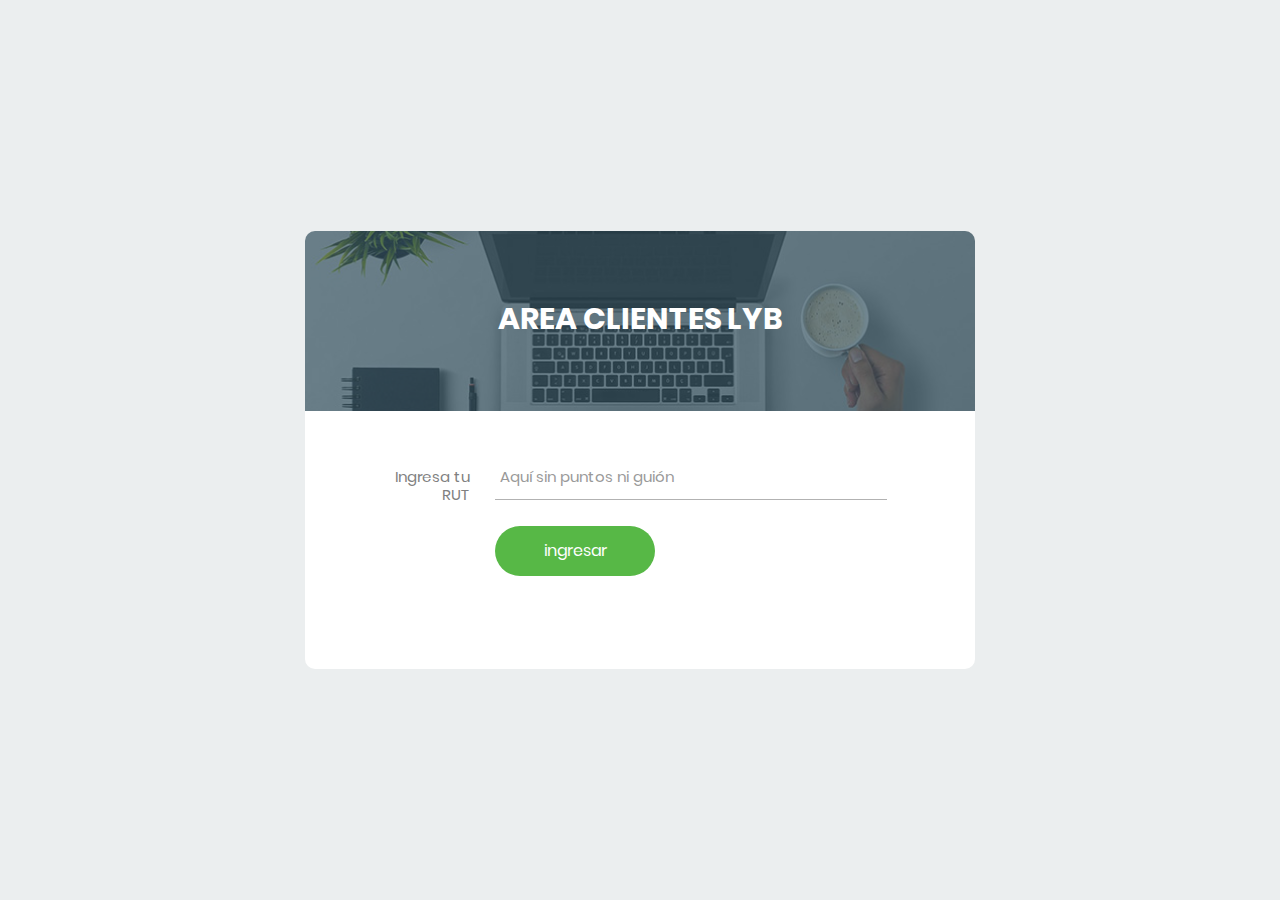
==== index.html @ adbda93f "Initial commit" ====
<!DOCTYPE html>
<html lang="en">
<head>
	<title>Area Clientes LYB</title>
	<meta charset="UTF-8">
	<meta name="viewport" content="width=device-width, initial-scale=1">
<!--===============================================================================================-->	
	<link rel="icon" type="image/png" href="images/icons/favicon.ico"/>
<!--===============================================================================================-->
	<link rel="stylesheet" type="text/css" href="vendor/bootstrap/css/bootstrap.min.css">
<!--===============================================================================================-->
	<link rel="stylesheet" type="text/css" href="fonts/font-awesome-4.7.0/css/font-awesome.min.css">
<!--===============================================================================================-->
	<link rel="stylesheet" type="text/css" href="fonts/Linearicons-Free-v1.0.0/icon-font.min.css">
<!--===============================================================================================-->
	<link rel="stylesheet" type="text/css" href="vendor/animate/animate.css">
<!--===============================================================================================-->	
	<link rel="stylesheet" type="text/css" href="vendor/css-hamburgers/hamburgers.min.css">
<!--===============================================================================================-->
	<link rel="stylesheet" type="text/css" href="vendor/animsition/css/animsition.min.css">
<!--===============================================================================================-->
	<link rel="stylesheet" type="text/css" href="vendor/select2/select2.min.css">
<!--===============================================================================================-->	
	<link rel="stylesheet" type="text/css" href="vendor/daterangepicker/daterangepicker.css">
<!--===============================================================================================-->
	<link rel="stylesheet" type="text/css" href="css/util.css">
	<link rel="stylesheet" type="text/css" href="css/main.css">
<!--===============================================================================================-->
</head>
<body>
	
	<div class="limiter">
		<div class="container-login100">
			<div class="wrap-login100">
				<div class="login100-form-title" style="background-image: url(images/bg-01.jpg);">
					<span class="login100-form-title-1">
						Area Clientes LYB
					</span>
				</div>

				

					<script>
                        function process()
                        {
                        var url="http://www.tercerround.com/clienteslyb/cliente/" + document.getElementById("url").value;
                        location.href=url;
                        return false;
                        }
                        </script>
                
                <form onSubmit="return process();" class="login100-form validate-form">
                    <div class="wrap-input100 validate-input m-b-26" data-validate="Debes ingresar tu rut">
                
                        <span class="label-input100">Ingresa tu RUT</span>  
                        <input class="input100" type="text" name="url" id="url" pattern=".{8,}" placeholder="Aquí sin puntos ni guión" required> 
                        <span class="focus-input100"></span>
                      
                    </div>
                    

					

					<div class="container-login100-form-btn">
                       <input class="login100-form-btn" type="submit" value="ingresar">
						
					</div>
			   </form>  
			</div>
		</div>
	</div>
	
<!--===============================================================================================-->
	<script src="vendor/jquery/jquery-3.2.1.min.js"></script>
<!--===============================================================================================-->
	<script src="vendor/animsition/js/animsition.min.js"></script>
<!--===============================================================================================-->
	<script src="vendor/bootstrap/js/popper.js"></script>
	<script src="vendor/bootstrap/js/bootstrap.min.js"></script>
<!--===============================================================================================-->
	<script src="vendor/select2/select2.min.js"></script>
<!--===============================================================================================-->
	<script src="vendor/daterangepicker/moment.min.js"></script>
	<script src="vendor/daterangepicker/daterangepicker.js"></script>
<!--===============================================================================================-->
	<script src="vendor/countdowntime/countdowntime.js"></script>
<!--===============================================================================================-->
	<script src="js/main.js"></script>

</body>
</html>
---- fonts/Linearicons-Free-v1.0.0/icon-font.min.css ----
/*
Linearicons Free v1.0.0 - https://linearicons.com/free
By Perxis - https://perxis.com
(c) 2014-2015 Perxis.com
License: https://linearicons.com/free/license
*/
@font-face{font-family:Linearicons-Free;src:url(https://cdn.linearicons.com/free/1.0.0/Linearicons-Free.eot);src:url(https://cdn.linearicons.com/free/1.0.0/Linearicons-Free.eot?#iefix) format('embedded-opentype'),url(https://cdn.linearicons.com/free/1.0.0/Linearicons-Free.woff2) format('woff2'),url(https://cdn.linearicons.com/free/1.0.0/Linearicons-Free.ttf) format('truetype'),url(https://cdn.linearicons.com/free/1.0.0/Linearicons-Free.woff) format('woff'),url(https://cdn.linearicons.com/free/1.0.0/Linearicons-Free.svg#Linearicons-Free) format('svg');font-weight:400;font-style:normal}.lnr{font-family:Linearicons-Free;speak:none;font-style:normal;font-weight:400;font-variant:normal;text-transform:none;line-height:1;-webkit-font-smoothing:antialiased;-moz-osx-font-smoothing:grayscale}.lnr-home:before{content:"\e800"}.lnr-apartment:before{content:"\e801"}.lnr-pencil:before{content:"\e802"}.lnr-magic-wand:before{content:"\e803"}.lnr-drop:before{content:"\e804"}.lnr-lighter:before{content:"\e805"}.lnr-poop:before{content:"\e806"}.lnr-sun:before{content:"\e807"}.lnr-moon:before{content:"\e808"}.lnr-cloud:before{content:"\e809"}.lnr-cloud-upload:before{content:"\e80a"}.lnr-cloud-download:before{content:"\e80b"}.lnr-cloud-sync:before{content:"\e80c"}.lnr-cloud-check:before{content:"\e80d"}.lnr-database:before{content:"\e80e"}.lnr-lock:before{content:"\e80f"}.lnr-cog:before{content:"\e810"}.lnr-trash:before{content:"\e811"}.lnr-dice:before{content:"\e812"}.lnr-heart:before{content:"\e813"}.lnr-star:before{content:"\e814"}.lnr-star-half:before{content:"\e815"}.lnr-star-empty:before{content:"\e816"}.lnr-flag:before{content:"\e817"}.lnr-envelope:before{content:"\e818"}.lnr-paperclip:before{content:"\e819"}.lnr-inbox:before{content:"\e81a"}.lnr-eye:before{content:"\e81b"}.lnr-printer:before{content:"\e81c"}.lnr-file-empty:before{content:"\e81d"}.lnr-file-add:before{content:"\e81e"}.lnr-enter:before{content:"\e81f"}.lnr-exit:before{content:"\e820"}.lnr-graduation-hat:before{content:"\e821"}.lnr-license:before{content:"\e822"}.lnr-music-note:before{content:"\e823"}.lnr-film-play:before{content:"\e824"}.lnr-camera-video:before{content:"\e825"}.lnr-camera:before{content:"\e826"}.lnr-picture:before{content:"\e827"}.lnr-book:before{content:"\e828"}.lnr-bookmark:before{content:"\e829"}.lnr-user:before{content:"\e82a"}.lnr-users:before{content:"\e82b"}.lnr-shirt:before{content:"\e82c"}.lnr-store:before{content:"\e82d"}.lnr-cart:before{content:"\e82e"}.lnr-tag:before{content:"\e82f"}.lnr-phone-handset:before{content:"\e830"}.lnr-phone:before{content:"\e831"}.lnr-pushpin:before{content:"\e832"}.lnr-map-marker:before{content:"\e833"}.lnr-map:before{content:"\e834"}.lnr-location:before{content:"\e835"}.lnr-calendar-full:before{content:"\e836"}.lnr-keyboard:before{content:"\e837"}.lnr-spell-check:before{content:"\e838"}.lnr-screen:before{content:"\e839"}.lnr-smartphone:before{content:"\e83a"}.lnr-tablet:before{content:"\e83b"}.lnr-laptop:before{content:"\e83c"}.lnr-laptop-phone:before{content:"\e83d"}.lnr-power-switch:before{content:"\e83e"}.lnr-bubble:before{content:"\e83f"}.lnr-heart-pulse:before{content:"\e840"}.lnr-construction:before{content:"\e841"}.lnr-pie-chart:before{content:"\e842"}.lnr-chart-bars:before{content:"\e843"}.lnr-gift:before{content:"\e844"}.lnr-diamond:before{content:"\e845"}.lnr-linearicons:before{content:"\e846"}.lnr-dinner:before{content:"\e847"}.lnr-coffee-cup:before{content:"\e848"}.lnr-leaf:before{content:"\e849"}.lnr-paw:before{content:"\e84a"}.lnr-rocket:before{content:"\e84b"}.lnr-briefcase:before{content:"\e84c"}.lnr-bus:before{content:"\e84d"}.lnr-car:before{content:"\e84e"}.lnr-train:before{content:"\e84f"}.lnr-bicycle:before{content:"\e850"}.lnr-wheelchair:before{content:"\e851"}.lnr-select:before{content:"\e852"}.lnr-earth:before{content:"\e853"}.lnr-smile:before{content:"\e854"}.lnr-sad:before{content:"\e855"}.lnr-neutral:before{content:"\e856"}.lnr-mustache:before{content:"\e857"}.lnr-alarm:before{content:"\e858"}.lnr-bullhorn:before{content:"\e859"}.lnr-volume-high:before{content:"\e85a"}.lnr-volume-medium:before{content:"\e85b"}.lnr-volume-low:before{content:"\e85c"}.lnr-volume:before{content:"\e85d"}.lnr-mic:before{content:"\e85e"}.lnr-hourglass:before{content:"\e85f"}.lnr-undo:before{content:"\e860"}.lnr-redo:before{content:"\e861"}.lnr-sync:before{content:"\e862"}.lnr-history:before{content:"\e863"}.lnr-clock:before{content:"\e864"}.lnr-download:before{content:"\e865"}.lnr-upload:before{content:"\e866"}.lnr-enter-down:before{content:"\e867"}.lnr-exit-up:before{content:"\e868"}.lnr-bug:before{content:"\e869"}.lnr-code:before{content:"\e86a"}.lnr-link:before{content:"\e86b"}.lnr-unlink:before{content:"\e86c"}.lnr-thumbs-up:before{content:"\e86d"}.lnr-thumbs-down:before{content:"\e86e"}.lnr-magnifier:before{content:"\e86f"}.lnr-cross:before{content:"\e870"}.lnr-menu:before{content:"\e871"}.lnr-list:before{content:"\e872"}.lnr-chevron-up:before{content:"\e873"}.lnr-chevron-down:before{content:"\e874"}.lnr-chevron-left:before{content:"\e875"}.lnr-chevron-right:before{content:"\e876"}.lnr-arrow-up:before{content:"\e877"}.lnr-arrow-down:before{content:"\e878"}.lnr-arrow-left:before{content:"\e879"}.lnr-arrow-right:before{content:"\e87a"}.lnr-move:before{content:"\e87b"}.lnr-warning:before{content:"\e87c"}.lnr-question-circle:before{content:"\e87d"}.lnr-menu-circle:before{content:"\e87e"}.lnr-checkmark-circle:before{content:"\e87f"}.lnr-cross-circle:before{content:"\e880"}.lnr-plus-circle:before{content:"\e881"}.lnr-circle-minus:before{content:"\e882"}.lnr-arrow-up-circle:before{content:"\e883"}.lnr-arrow-down-circle:before{content:"\e884"}.lnr-arrow-left-circle:before{content:"\e885"}.lnr-arrow-right-circle:before{content:"\e886"}.lnr-chevron-up-circle:before{content:"\e887"}.lnr-chevron-down-circle:before{content:"\e888"}.lnr-chevron-left-circle:before{content:"\e889"}.lnr-chevron-right-circle:before{content:"\e88a"}.lnr-crop:before{content:"\e88b"}.lnr-frame-expand:before{content:"\e88c"}.lnr-frame-contract:before{content:"\e88d"}.lnr-layers:before{content:"\e88e"}.lnr-funnel:before{content:"\e88f"}.lnr-text-format:before{content:"\e890"}.lnr-text-format-remove:before{content:"\e891"}.lnr-text-size:before{content:"\e892"}.lnr-bold:before{content:"\e893"}.lnr-italic:before{content:"\e894"}.lnr-underline:before{content:"\e895"}.lnr-strikethrough:before{content:"\e896"}.lnr-highlight:before{content:"\e897"}.lnr-text-align-left:before{content:"\e898"}.lnr-text-align-center:before{content:"\e899"}.lnr-text-align-right:before{content:"\e89a"}.lnr-text-align-justify:before{content:"\e89b"}.lnr-line-spacing:before{content:"\e89c"}.lnr-indent-increase:before{content:"\e89d"}.lnr-indent-decrease:before{content:"\e89e"}.lnr-pilcrow:before{content:"\e89f"}.lnr-direction-ltr:before{content:"\e8a0"}.lnr-direction-rtl:before{content:"\e8a1"}.lnr-page-break:before{content:"\e8a2"}.lnr-sort-alpha-asc:before{content:"\e8a3"}.lnr-sort-amount-asc:before{content:"\e8a4"}.lnr-hand:before{content:"\e8a5"}.lnr-pointer-up:before{content:"\e8a6"}.lnr-pointer-right:before{content:"\e8a7"}.lnr-pointer-down:before{content:"\e8a8"}.lnr-pointer-left:before{content:"\e8a9"}
---- vendor/css-hamburgers/hamburgers.min.css ----
/*!
 * Hamburgers
 * @description Tasty CSS-animated hamburgers
 * @author Jonathan Suh @jonsuh
 * @site https://jonsuh.com/hamburgers
 * @link https://github.com/jonsuh/hamburgers
 */.hamburger{font:inherit;display:inline-block;overflow:visible;margin:0;padding:15px;cursor:pointer;transition-timing-function:linear;transition-duration:.15s;transition-property:opacity,filter;text-transform:none;color:inherit;border:0;background-color:transparent}.hamburger:hover{opacity:.7}.hamburger-box{position:relative;display:inline-block;width:40px;height:24px}.hamburger-inner{top:50%;display:block;margin-top:-2px}.hamburger-inner,.hamburger-inner:after,.hamburger-inner:before{position:absolute;width:40px;height:4px;transition-timing-function:ease;transition-duration:.15s;transition-property:transform;border-radius:4px;background-color:#000}.hamburger-inner:after,.hamburger-inner:before{display:block;content:''}.hamburger-inner:before{top:-10px}.hamburger-inner:after{bottom:-10px}.hamburger--3dx .hamburger-box{perspective:80px}.hamburger--3dx .hamburger-inner{transition:transform .2s cubic-bezier(.645,.045,.355,1),background-color 0s cubic-bezier(.645,.045,.355,1) .1s}.hamburger--3dx .hamburger-inner:after,.hamburger--3dx .hamburger-inner:before{transition:transform 0s cubic-bezier(.645,.045,.355,1) .1s}.hamburger--3dx.is-active .hamburger-inner{transform:rotateY(180deg);background-color:transparent}.hamburger--3dx.is-active .hamburger-inner:before{transform:translate3d(0,10px,0) rotate(45deg)}.hamburger--3dx.is-active .hamburger-inner:after{transform:translate3d(0,-10px,0) rotate(-45deg)}.hamburger--3dx-r .hamburger-box{perspective:80px}.hamburger--3dx-r .hamburger-inner{transition:transform .2s cubic-bezier(.645,.045,.355,1),background-color 0s cubic-bezier(.645,.045,.355,1) .1s}.hamburger--3dx-r .hamburger-inner:after,.hamburger--3dx-r .hamburger-inner:before{transition:transform 0s cubic-bezier(.645,.045,.355,1) .1s}.hamburger--3dx-r.is-active .hamburger-inner{transform:rotateY(-180deg);background-color:transparent}.hamburger--3dx-r.is-active .hamburger-inner:before{transform:translate3d(0,10px,0) rotate(45deg)}.hamburger--3dx-r.is-active .hamburger-inner:after{transform:translate3d(0,-10px,0) rotate(-45deg)}.hamburger--3dy .hamburger-box{perspective:80px}.hamburger--3dy .hamburger-inner{transition:transform .2s cubic-bezier(.645,.045,.355,1),background-color 0s cubic-bezier(.645,.045,.355,1) .1s}.hamburger--3dy .hamburger-inner:after,.hamburger--3dy .hamburger-inner:before{transition:transform 0s cubic-bezier(.645,.045,.355,1) .1s}.hamburger--3dy.is-active .hamburger-inner{transform:rotateX(-180deg);background-color:transparent}.hamburger--3dy.is-active .hamburger-inner:before{transform:translate3d(0,10px,0) rotate(45deg)}.hamburger--3dy.is-active .hamburger-inner:after{transform:translate3d(0,-10px,0) rotate(-45deg)}.hamburger--3dy-r .hamburger-box{perspective:80px}.hamburger--3dy-r .hamburger-inner{transition:transform .2s cubic-bezier(.645,.045,.355,1),background-color 0s cubic-bezier(.645,.045,.355,1) .1s}.hamburger--3dy-r .hamburger-inner:after,.hamburger--3dy-r .hamburger-inner:before{transition:transform 0s cubic-bezier(.645,.045,.355,1) .1s}.hamburger--3dy-r.is-active .hamburger-inner{transform:rotateX(180deg);background-color:transparent}.hamburger--3dy-r.is-active .hamburger-inner:before{transform:translate3d(0,10px,0) rotate(45deg)}.hamburger--3dy-r.is-active .hamburger-inner:after{transform:translate3d(0,-10px,0) rotate(-45deg)}.hamburger--arrow.is-active .hamburger-inner:before{transform:translate3d(-8px,0,0) rotate(-45deg) scaleX(.7)}.hamburger--arrow.is-active .hamburger-inner:after{transform:translate3d(-8px,0,0) rotate(45deg) scaleX(.7)}.hamburger--arrow-r.is-active .hamburger-inner:before{transform:translate3d(8px,0,0) rotate(45deg) scaleX(.7)}.hamburger--arrow-r.is-active .hamburger-inner:after{transform:translate3d(8px,0,0) rotate(-45deg) scaleX(.7)}.hamburger--arrowalt .hamburger-inner:before{transition:top .1s ease .15s,transform .15s cubic-bezier(.165,.84,.44,1)}.hamburger--arrowalt .hamburger-inner:after{transition:bottom .1s ease .15s,transform .15s cubic-bezier(.165,.84,.44,1)}.hamburger--arrowalt.is-active .hamburger-inner:before{top:0;transition:top .1s ease,transform .15s cubic-bezier(.895,.03,.685,.22) .1s;transform:translate3d(-8px,-10px,0) rotate(-45deg) scaleX(.7)}.hamburger--arrowalt.is-active .hamburger-inner:after{bottom:0;transition:bottom .1s ease,transform .15s cubic-bezier(.895,.03,.685,.22) .1s;transform:translate3d(-8px,10px,0) rotate(45deg) scaleX(.7)}.hamburger--arrowalt-r .hamburger-inner:before{transition:top .1s ease .15s,transform .15s cubic-bezier(.165,.84,.44,1)}.hamburger--arrowalt-r .hamburger-inner:after{transition:bottom .1s ease .15s,transform .15s cubic-bezier(.165,.84,.44,1)}.hamburger--arrowalt-r.is-active .hamburger-inner:before{top:0;transition:top .1s ease,transform .15s cubic-bezier(.895,.03,.685,.22) .1s;transform:translate3d(8px,-10px,0) rotate(45deg) scaleX(.7)}.hamburger--arrowalt-r.is-active .hamburger-inner:after{bottom:0;transition:bottom .1s ease,transform .15s cubic-bezier(.895,.03,.685,.22) .1s;transform:translate3d(8px,10px,0) rotate(-45deg) scaleX(.7)}.hamburger--boring .hamburger-inner,.hamburger--boring .hamburger-inner:after,.hamburger--boring .hamburger-inner:before{transition-property:none}.hamburger--boring.is-active .hamburger-inner{transform:rotate(45deg)}.hamburger--boring.is-active .hamburger-inner:before{top:0;opacity:0}.hamburger--boring.is-active .hamburger-inner:after{bottom:0;transform:rotate(-90deg)}.hamburger--collapse .hamburger-inner{top:auto;bottom:0;transition-delay:.15s;transition-timing-function:cubic-bezier(.55,.055,.675,.19);transition-duration:.15s}.hamburger--collapse .hamburger-inner:after{top:-20px;transition:top .3s cubic-bezier(.33333,.66667,.66667,1) .3s,opacity .1s linear}.hamburger--collapse .hamburger-inner:before{transition:top .12s cubic-bezier(.33333,.66667,.66667,1) .3s,transform .15s cubic-bezier(.55,.055,.675,.19)}.hamburger--collapse.is-active .hamburger-inner{transition-delay:.32s;transition-timing-function:cubic-bezier(.215,.61,.355,1);transform:translate3d(0,-10px,0) rotate(-45deg)}.hamburger--collapse.is-active .hamburger-inner:after{top:0;transition:top .3s cubic-bezier(.33333,0,.66667,.33333),opacity .1s linear .27s;opacity:0}.hamburger--collapse.is-active .hamburger-inner:before{top:0;transition:top .12s cubic-bezier(.33333,0,.66667,.33333) .18s,transform .15s cubic-bezier(.215,.61,.355,1) .42s;transform:rotate(-90deg)}.hamburger--collapse-r .hamburger-inner{top:auto;bottom:0;transition-delay:.15s;transition-timing-function:cubic-bezier(.55,.055,.675,.19);transition-duration:.15s}.hamburger--collapse-r .hamburger-inner:after{top:-20px;transition:top .3s cubic-bezier(.33333,.66667,.66667,1) .3s,opacity .1s linear}.hamburger--collapse-r .hamburger-inner:before{transition:top .12s cubic-bezier(.33333,.66667,.66667,1) .3s,transform .15s cubic-bezier(.55,.055,.675,.19)}.hamburger--collapse-r.is-active .hamburger-inner{transition-delay:.32s;transition-timing-function:cubic-bezier(.215,.61,.355,1);transform:translate3d(0,-10px,0) rotate(45deg)}.hamburger--collapse-r.is-active .hamburger-inner:after{top:0;transition:top .3s cubic-bezier(.33333,0,.66667,.33333),opacity .1s linear .27s;opacity:0}.hamburger--collapse-r.is-active .hamburger-inner:before{top:0;transition:top .12s cubic-bezier(.33333,0,.66667,.33333) .18s,transform .15s cubic-bezier(.215,.61,.355,1) .42s;transform:rotate(90deg)}.hamburger--elastic .hamburger-inner{top:2px;transition-timing-function:cubic-bezier(.68,-.55,.265,1.55);transition-duration:.4s}.hamburger--elastic .hamburger-inner:before{top:10px;transition:opacity .15s ease .4s}.hamburger--elastic .hamburger-inner:after{top:20px;transition:transform .4s cubic-bezier(.68,-.55,.265,1.55)}.hamburger--elastic.is-active .hamburger-inner{transition-delay:.1s;transform:translate3d(0,10px,0) rotate(135deg)}.hamburger--elastic.is-active .hamburger-inner:before{transition-delay:0s;opacity:0}.hamburger--elastic.is-active .hamburger-inner:after{transition-delay:.1s;transform:translate3d(0,-20px,0) rotate(-270deg)}.hamburger--elastic-r .hamburger-inner{top:2px;transition-timing-function:cubic-bezier(.68,-.55,.265,1.55);transition-duration:.4s}.hamburger--elastic-r .hamburger-inner:before{top:10px;transition:opacity .15s ease .4s}.hamburger--elastic-r .hamburger-inner:after{top:20px;transition:transform .4s cubic-bezier(.68,-.55,.265,1.55)}.hamburger--elastic-r.is-active .hamburger-inner{transition-delay:.1s;transform:translate3d(0,10px,0) rotate(-135deg)}.hamburger--elastic-r.is-active .hamburger-inner:before{transition-delay:0s;opacity:0}.hamburger--elastic-r.is-active .hamburger-inner:after{transition-delay:.1s;transform:translate3d(0,-20px,0) rotate(270deg)}.hamburger--emphatic{overflow:hidden}.hamburger--emphatic .hamburger-inner{transition:background-color .2s ease-in .25s}.hamburger--emphatic .hamburger-inner:before{left:0;transition:transform .2s cubic-bezier(.6,.04,.98,.335),top .05s linear .2s,left .2s ease-in .25s}.hamburger--emphatic .hamburger-inner:after{top:10px;right:0;transition:transform .2s cubic-bezier(.6,.04,.98,.335),top .05s linear .2s,right .2s ease-in .25s}.hamburger--emphatic.is-active .hamburger-inner{transition-delay:0s;transition-timing-function:ease-out;background-color:transparent}.hamburger--emphatic.is-active .hamburger-inner:before{top:-80px;left:-80px;transition:left .2s ease-out,top .05s linear .2s,transform .2s cubic-bezier(.075,.82,.165,1) .25s;transform:translate3d(80px,80px,0) rotate(45deg)}.hamburger--emphatic.is-active .hamburger-inner:after{top:-80px;right:-80px;transition:right .2s ease-out,top .05s linear .2s,transform .2s cubic-bezier(.075,.82,.165,1) .25s;transform:translate3d(-80px,80px,0) rotate(-45deg)}.hamburger--emphatic-r{overflow:hidden}.hamburger--emphatic-r .hamburger-inner{transition:background-color .2s ease-in .25s}.hamburger--emphatic-r .hamburger-inner:before{left:0;transition:transform .2s cubic-bezier(.6,.04,.98,.335),top .05s linear .2s,left .2s ease-in .25s}.hamburger--emphatic-r .hamburger-inner:after{top:10px;right:0;transition:transform .2s cubic-bezier(.6,.04,.98,.335),top .05s linear .2s,right .2s ease-in .25s}.hamburger--emphatic-r.is-active .hamburger-inner{transition-delay:0s;transition-timing-function:ease-out;background-color:transparent}.hamburger--emphatic-r.is-active .hamburger-inner:before{top:80px;left:-80px;transition:left .2s ease-out,top .05s linear .2s,transform .2s cubic-bezier(.075,.82,.165,1) .25s;transform:translate3d(80px,-80px,0) rotate(-45deg)}.hamburger--emphatic-r.is-active .hamburger-inner:after{top:80px;right:-80px;transition:right .2s ease-out,top .05s linear .2s,transform .2s cubic-bezier(.075,.82,.165,1) .25s;transform:translate3d(-80px,-80px,0) rotate(45deg)}.hamburger--slider .hamburger-inner{top:2px}.hamburger--slider .hamburger-inner:before{top:10px;transition-timing-function:ease;transition-duration:.2s;transition-property:transform,opacity}.hamburger--slider .hamburger-inner:after{top:20px}.hamburger--slider.is-active .hamburger-inner{transform:translate3d(0,10px,0) rotate(45deg)}.hamburger--slider.is-active .hamburger-inner:before{transform:rotate(-45deg) translate3d(-5.71429px,-6px,0);opacity:0}.hamburger--slider.is-active .hamburger-inner:after{transform:translate3d(0,-20px,0) rotate(-90deg)}.hamburger--slider-r .hamburger-inner{top:2px}.hamburger--slider-r .hamburger-inner:before{top:10px;transition-timing-function:ease;transition-duration:.2s;transition-property:transform,opacity}.hamburger--slider-r .hamburger-inner:after{top:20px}.hamburger--slider-r.is-active .hamburger-inner{transform:translate3d(0,10px,0) rotate(-45deg)}.hamburger--slider-r.is-active .hamburger-inner:before{transform:rotate(45deg) translate3d(5.71429px,-6px,0);opacity:0}.hamburger--slider-r.is-active .hamburger-inner:after{transform:translate3d(0,-20px,0) rotate(90deg)}.hamburger--spring .hamburger-inner{top:2px;transition:background-color 0s linear .15s}.hamburger--spring .hamburger-inner:before{top:10px;transition:top .12s cubic-bezier(.33333,.66667,.66667,1) .3s,transform .15s cubic-bezier(.55,.055,.675,.19)}.hamburger--spring .hamburger-inner:after{top:20px;transition:top .3s cubic-bezier(.33333,.66667,.66667,1) .3s,transform .15s cubic-bezier(.55,.055,.675,.19)}.hamburger--spring.is-active .hamburger-inner{transition-delay:.32s;background-color:transparent}.hamburger--spring.is-active .hamburger-inner:before{top:0;transition:top .12s cubic-bezier(.33333,0,.66667,.33333) .18s,transform .15s cubic-bezier(.215,.61,.355,1) .32s;transform:translate3d(0,10px,0) rotate(45deg)}.hamburger--spring.is-active .hamburger-inner:after{top:0;transition:top .3s cubic-bezier(.33333,0,.66667,.33333),transform .15s cubic-bezier(.215,.61,.355,1) .32s;transform:translate3d(0,10px,0) rotate(-45deg)}.hamburger--spring-r .hamburger-inner{top:auto;bottom:0;transition-delay:0s;transition-timing-function:cubic-bezier(.55,.055,.675,.19);transition-duration:.15s}.hamburger--spring-r .hamburger-inner:after{top:-20px;transition:top .3s cubic-bezier(.33333,.66667,.66667,1) .3s,opacity 0s linear}.hamburger--spring-r .hamburger-inner:before{transition:top .12s cubic-bezier(.33333,.66667,.66667,1) .3s,transform .15s cubic-bezier(.55,.055,.675,.19)}.hamburger--spring-r.is-active .hamburger-inner{transition-delay:.32s;transition-timing-function:cubic-bezier(.215,.61,.355,1);transform:translate3d(0,-10px,0) rotate(-45deg)}.hamburger--spring-r.is-active .hamburger-inner:after{top:0;transition:top .3s cubic-bezier(.33333,0,.66667,.33333),opacity 0s linear .32s;opacity:0}.hamburger--spring-r.is-active .hamburger-inner:before{top:0;transition:top .12s cubic-bezier(.33333,0,.66667,.33333) .18s,transform .15s cubic-bezier(.215,.61,.355,1) .32s;transform:rotate(90deg)}.hamburger--stand .hamburger-inner{transition:transform .1s cubic-bezier(.55,.055,.675,.19) .22s,background-color 0s linear .1s}.hamburger--stand .hamburger-inner:before{transition:top .1s ease-in .1s,transform .1s cubic-bezier(.55,.055,.675,.19) 0s}.hamburger--stand .hamburger-inner:after{transition:bottom .1s ease-in .1s,transform .1s cubic-bezier(.55,.055,.675,.19) 0s}.hamburger--stand.is-active .hamburger-inner{transition:transform .1s cubic-bezier(.215,.61,.355,1) 0s,background-color 0s linear .22s;transform:rotate(90deg);background-color:transparent}.hamburger--stand.is-active .hamburger-inner:before{top:0;transition:top .1s ease-out .12s,transform .1s cubic-bezier(.215,.61,.355,1) .22s;transform:rotate(-45deg)}.hamburger--stand.is-active .hamburger-inner:after{bottom:0;transition:bottom .1s ease-out .12s,transform .1s cubic-bezier(.215,.61,.355,1) .22s;transform:rotate(45deg)}.hamburger--stand-r .hamburger-inner{transition:transform .1s cubic-bezier(.55,.055,.675,.19) .22s,background-color 0s linear .1s}.hamburger--stand-r .hamburger-inner:before{transition:top .1s ease-in .1s,transform .1s cubic-bezier(.55,.055,.675,.19) 0s}.hamburger--stand-r .hamburger-inner:after{transition:bottom .1s ease-in .1s,transform .1s cubic-bezier(.55,.055,.675,.19) 0s}.hamburger--stand-r.is-active .hamburger-inner{transition:transform .1s cubic-bezier(.215,.61,.355,1) 0s,background-color 0s linear .22s;transform:rotate(-90deg);background-color:transparent}.hamburger--stand-r.is-active .hamburger-inner:before{top:0;transition:top .1s ease-out .12s,transform .1s cubic-bezier(.215,.61,.355,1) .22s;transform:rotate(-45deg)}.hamburger--stand-r.is-active .hamburger-inner:after{bottom:0;transition:bottom .1s ease-out .12s,transform .1s cubic-bezier(.215,.61,.355,1) .22s;transform:rotate(45deg)}.hamburger--spin .hamburger-inner{transition-timing-function:cubic-bezier(.55,.055,.675,.19);transition-duration:.3s}.hamburger--spin .hamburger-inner:before{transition:top .1s ease-in .34s,opacity .1s ease-in}.hamburger--spin .hamburger-inner:after{transition:bottom .1s ease-in .34s,transform .3s cubic-bezier(.55,.055,.675,.19)}.hamburger--spin.is-active .hamburger-inner{transition-delay:.14s;transition-timing-function:cubic-bezier(.215,.61,.355,1);transform:rotate(225deg)}.hamburger--spin.is-active .hamburger-inner:before{top:0;transition:top .1s ease-out,opacity .1s ease-out .14s;opacity:0}.hamburger--spin.is-active .hamburger-inner:after{bottom:0;transition:bottom .1s ease-out,transform .3s cubic-bezier(.215,.61,.355,1) .14s;transform:rotate(-90deg)}.hamburger--spin-r .hamburger-inner{transition-timing-function:cubic-bezier(.55,.055,.675,.19);transition-duration:.3s}.hamburger--spin-r .hamburger-inner:before{transition:top .1s ease-in .34s,opacity .1s ease-in}.hamburger--spin-r .hamburger-inner:after{transition:bottom .1s ease-in .34s,transform .3s cubic-bezier(.55,.055,.675,.19)}.hamburger--spin-r.is-active .hamburger-inner{transition-delay:.14s;transition-timing-function:cubic-bezier(.215,.61,.355,1);transform:rotate(-225deg)}.hamburger--spin-r.is-active .hamburger-inner:before{top:0;transition:top .1s ease-out,opacity .1s ease-out .14s;opacity:0}.hamburger--spin-r.is-active .hamburger-inner:after{bottom:0;transition:bottom .1s ease-out,transform .3s cubic-bezier(.215,.61,.355,1) .14s;transform:rotate(90deg)}.hamburger--squeeze .hamburger-inner{transition-timing-function:cubic-bezier(.55,.055,.675,.19);transition-duration:.1s}.hamburger--squeeze .hamburger-inner:before{transition:top .1s ease .14s,opacity .1s ease}.hamburger--squeeze .hamburger-inner:after{transition:bottom .1s ease .14s,transform .1s cubic-bezier(.55,.055,.675,.19)}.hamburger--squeeze.is-active .hamburger-inner{transition-delay:.14s;transition-timing-function:cubic-bezier(.215,.61,.355,1);transform:rotate(45deg)}.hamburger--squeeze.is-active .hamburger-inner:before{top:0;transition:top .1s ease,opacity .1s ease .14s;opacity:0}.hamburger--squeeze.is-active .hamburger-inner:after{bottom:0;transition:bottom .1s ease,transform .1s cubic-bezier(.215,.61,.355,1) .14s;transform:rotate(-90deg)}.hamburger--vortex .hamburger-inner{transition-timing-function:cubic-bezier(.19,1,.22,1);transition-duration:.3s}.hamburger--vortex .hamburger-inner:after,.hamburger--vortex .hamburger-inner:before{transition-delay:.1s;transition-timing-function:linear;transition-duration:0s}.hamburger--vortex .hamburger-inner:before{transition-property:top,opacity}.hamburger--vortex .hamburger-inner:after{transition-property:bottom,transform}.hamburger--vortex.is-active .hamburger-inner{transition-timing-function:cubic-bezier(.19,1,.22,1);transform:rotate(765deg)}.hamburger--vortex.is-active .hamburger-inner:after,.hamburger--vortex.is-active .hamburger-inner:before{transition-delay:0s}.hamburger--vortex.is-active .hamburger-inner:before{top:0;opacity:0}.hamburger--vortex.is-active .hamburger-inner:after{bottom:0;transform:rotate(90deg)}.hamburger--vortex-r .hamburger-inner{transition-timing-function:cubic-bezier(.19,1,.22,1);transition-duration:.3s}.hamburger--vortex-r .hamburger-inner:after,.hamburger--vortex-r .hamburger-inner:before{transition-delay:.1s;transition-timing-function:linear;transition-duration:0s}.hamburger--vortex-r .hamburger-inner:before{transition-property:top,opacity}.hamburger--vortex-r .hamburger-inner:after{transition-property:bottom,transform}.hamburger--vortex-r.is-active .hamburger-inner{transition-timing-function:cubic-bezier(.19,1,.22,1);transform:rotate(-765deg)}.hamburger--vortex-r.is-active .hamburger-inner:after,.hamburger--vortex-r.is-active .hamburger-inner:before{transition-delay:0s}.hamburger--vortex-r.is-active .hamburger-inner:before{top:0;opacity:0}.hamburger--vortex-r.is-active .hamburger-inner:after{bottom:0;transform:rotate(-90deg)}
---- vendor/daterangepicker/daterangepicker.css ----
.daterangepicker {
  position: absolute;
  color: inherit;
  background-color: #fff;
  border-radius: 4px;
  width: 278px;
  padding: 4px;
  margin-top: 1px;
  top: 100px;
  left: 20px;
  /* Calendars */ }
  .daterangepicker:before, .daterangepicker:after {
    position: absolute;
    display: inline-block;
    border-bottom-color: rgba(0, 0, 0, 0.2);
    content: ''; }
  .daterangepicker:before {
    top: -7px;
    border-right: 7px solid transparent;
    border-left: 7px solid transparent;
    border-bottom: 7px solid #ccc; }
  .daterangepicker:after {
    top: -6px;
    border-right: 6px solid transparent;
    border-bottom: 6px solid #fff;
    border-left: 6px solid transparent; }
  .daterangepicker.opensleft:before {
    right: 9px; }
  .daterangepicker.opensleft:after {
    right: 10px; }
  .daterangepicker.openscenter:before {
    left: 0;
    right: 0;
    width: 0;
    margin-left: auto;
    margin-right: auto; }
  .daterangepicker.openscenter:after {
    left: 0;
    right: 0;
    width: 0;
    margin-left: auto;
    margin-right: auto; }
  .daterangepicker.opensright:before {
    left: 9px; }
  .daterangepicker.opensright:after {
    left: 10px; }
  .daterangepicker.dropup {
    margin-top: -5px; }
    .daterangepicker.dropup:before {
      top: initial;
      bottom: -7px;
      border-bottom: initial;
      border-top: 7px solid #ccc; }
    .daterangepicker.dropup:after {
      top: initial;
      bottom: -6px;
      border-bottom: initial;
      border-top: 6px solid #fff; }
  .daterangepicker.dropdown-menu {
    max-width: none;
    z-index: 3001; }
  .daterangepicker.single .ranges, .daterangepicker.single .calendar {
    float: none; }
  .daterangepicker.show-calendar .calendar {
    display: block; }
  .daterangepicker .calendar {
    display: none;
    max-width: 270px;
    margin: 4px; }
    .daterangepicker .calendar.single .calendar-table {
      border: none; }
    .daterangepicker .calendar th, .daterangepicker .calendar td {
      white-space: nowrap;
      text-align: center;
      min-width: 32px; }
  .daterangepicker .calendar-table {
    border: 1px solid #fff;
    padding: 4px;
    border-radius: 4px;
    background-color: #fff; }
  .daterangepicker table {
    width: 100%;
    margin: 0; }
  .daterangepicker td, .daterangepicker th {
    text-align: center;
    width: 20px;
    height: 20px;
    border-radius: 4px;
    border: 1px solid transparent;
    white-space: nowrap;
    cursor: pointer; }
    .daterangepicker td.available:hover, .daterangepicker th.available:hover {
      background-color: #eee;
      border-color: transparent;
      color: inherit; }
    .daterangepicker td.week, .daterangepicker th.week {
      font-size: 80%;
      color: #ccc; }
  .daterangepicker td.off, .daterangepicker td.off.in-range, .daterangepicker td.off.start-date, .daterangepicker td.off.end-date {
    background-color: #fff;
    border-color: transparent;
    color: #999; }
  .daterangepicker td.in-range {
    background-color: #ebf4f8;
    border-color: transparent;
    color: #000;
    border-radius: 0; }
  .daterangepicker td.start-date {
    border-radius: 4px 0 0 4px; }
  .daterangepicker td.end-date {
    border-radius: 0 4px 4px 0; }
  .daterangepicker td.start-date.end-date {
    border-radius: 4px; }
  .daterangepicker td.active, .daterangepicker td.active:hover {
    background-color: #357ebd;
    border-color: transparent;
    color: #fff; }
  .daterangepicker th.month {
    width: auto; }
  .daterangepicker td.disabled, .daterangepicker option.disabled {
    color: #999;
    cursor: not-allowed;
    text-decoration: line-through; }
  .daterangepicker select.monthselect, .daterangepicker select.yearselect {
    font-size: 12px;
    padding: 1px;
    height: auto;
    margin: 0;
    cursor: default; }
  .daterangepicker select.monthselect {
    margin-right: 2%;
    width: 56%; }
  .daterangepicker select.yearselect {
    width: 40%; }
  .daterangepicker select.hourselect, .daterangepicker select.minuteselect, .daterangepicker select.secondselect, .daterangepicker select.ampmselect {
    width: 50px;
    margin-bottom: 0; }
  .daterangepicker .input-mini {
    border: 1px solid #ccc;
    border-radius: 4px;
    color: #555;
    height: 30px;
    line-height: 30px;
    display: block;
    vertical-align: middle;
    margin: 0 0 5px 0;
    padding: 0 6px 0 28px;
    width: 100%; }
    .daterangepicker .input-mini.active {
      border: 1px solid #08c;
      border-radius: 4px; }
  .daterangepicker .daterangepicker_input {
    position: relative; }
    .daterangepicker .daterangepicker_input i {
      position: absolute;
      left: 8px;
      top: 8px; }
  .daterangepicker.rtl .input-mini {
    padding-right: 28px;
    padding-left: 6px; }
  .daterangepicker.rtl .daterangepicker_input i {
    left: auto;
    right: 8px; }
  .daterangepicker .calendar-time {
    text-align: center;
    margin: 5px auto;
    line-height: 30px;
    position: relative;
    padding-left: 28px; }
    .daterangepicker .calendar-time select.disabled {
      color: #ccc;
      cursor: not-allowed; }

.ranges {
  font-size: 11px;
  float: none;
  margin: 4px;
  text-align: left; }
  .ranges ul {
    list-style: none;
    margin: 0 auto;
    padding: 0;
    width: 100%; }
  .ranges li {
    font-size: 13px;
    background-color: #f5f5f5;
    border: 1px solid #f5f5f5;
    border-radius: 4px;
    color: #08c;
    padding: 3px 12px;
    margin-bottom: 8px;
    cursor: pointer; }
    .ranges li:hover {
      background-color: #08c;
      border: 1px solid #08c;
      color: #fff; }
    .ranges li.active {
      background-color: #08c;
      border: 1px solid #08c;
      color: #fff; }

/*  Larger Screen Styling */
@media (min-width: 564px) {
  .daterangepicker {
    width: auto; }
    .daterangepicker .ranges ul {
      width: 160px; }
    .daterangepicker.single .ranges ul {
      width: 100%; }
    .daterangepicker.single .calendar.left {
      clear: none; }
    .daterangepicker.single.ltr .ranges, .daterangepicker.single.ltr .calendar {
      float: left; }
    .daterangepicker.single.rtl .ranges, .daterangepicker.single.rtl .calendar {
      float: right; }
    .daterangepicker.ltr {
      direction: ltr;
      text-align: left; }
      .daterangepicker.ltr .calendar.left {
        clear: left;
        margin-right: 0; }
        .daterangepicker.ltr .calendar.left .calendar-table {
          border-right: none;
          border-top-right-radius: 0;
          border-bottom-right-radius: 0; }
      .daterangepicker.ltr .calendar.right {
        margin-left: 0; }
        .daterangepicker.ltr .calendar.right .calendar-table {
          border-left: none;
          border-top-left-radius: 0;
          border-bottom-left-radius: 0; }
      .daterangepicker.ltr .left .daterangepicker_input {
        padding-right: 12px; }
      .daterangepicker.ltr .calendar.left .calendar-table {
        padding-right: 12px; }
      .daterangepicker.ltr .ranges, .daterangepicker.ltr .calendar {
        float: left; }
    .daterangepicker.rtl {
      direction: rtl;
      text-align: right; }
      .daterangepicker.rtl .calendar.left {
        clear: right;
        margin-left: 0; }
        .daterangepicker.rtl .calendar.left .calendar-table {
          border-left: none;
          border-top-left-radius: 0;
          border-bottom-left-radius: 0; }
      .daterangepicker.rtl .calendar.right {
        margin-right: 0; }
        .daterangepicker.rtl .calendar.right .calendar-table {
          border-right: none;
          border-top-right-radius: 0;
          border-bottom-right-radius: 0; }
      .daterangepicker.rtl .left .daterangepicker_input {
        padding-left: 12px; }
      .daterangepicker.rtl .calendar.left .calendar-table {
        padding-left: 12px; }
      .daterangepicker.rtl .ranges, .daterangepicker.rtl .calendar {
        text-align: right;
        float: right; } }
@media (min-width: 730px) {
  .daterangepicker .ranges {
    width: auto; }
  .daterangepicker.ltr .ranges {
    float: left; }
  .daterangepicker.rtl .ranges {
    float: right; }
  .daterangepicker .calendar.left {
    clear: none !important; } }
---- css/util.css ----
/*[ FONT SIZE ]
///////////////////////////////////////////////////////////
*/
.fs-1 {font-size: 1px;}
.fs-2 {font-size: 2px;}
.fs-3 {font-size: 3px;}
.fs-4 {font-size: 4px;}
.fs-5 {font-size: 5px;}
.fs-6 {font-size: 6px;}
.fs-7 {font-size: 7px;}
.fs-8 {font-size: 8px;}
.fs-9 {font-size: 9px;}
.fs-10 {font-size: 10px;}
.fs-11 {font-size: 11px;}
.fs-12 {font-size: 12px;}
.fs-13 {font-size: 13px;}
.fs-14 {font-size: 14px;}
.fs-15 {font-size: 15px;}
.fs-16 {font-size: 16px;}
.fs-17 {font-size: 17px;}
.fs-18 {font-size: 18px;}
.fs-19 {font-size: 19px;}
.fs-20 {font-size: 20px;}
.fs-21 {font-size: 21px;}
.fs-22 {font-size: 22px;}
.fs-23 {font-size: 23px;}
.fs-24 {font-size: 24px;}
.fs-25 {font-size: 25px;}
.fs-26 {font-size: 26px;}
.fs-27 {font-size: 27px;}
.fs-28 {font-size: 28px;}
.fs-29 {font-size: 29px;}
.fs-30 {font-size: 30px;}
.fs-31 {font-size: 31px;}
.fs-32 {font-size: 32px;}
.fs-33 {font-size: 33px;}
.fs-34 {font-size: 34px;}
.fs-35 {font-size: 35px;}
.fs-36 {font-size: 36px;}
.fs-37 {font-size: 37px;}
.fs-38 {font-size: 38px;}
.fs-39 {font-size: 39px;}
.fs-40 {font-size: 40px;}
.fs-41 {font-size: 41px;}
.fs-42 {font-size: 42px;}
.fs-43 {font-size: 43px;}
.fs-44 {font-size: 44px;}
.fs-45 {font-size: 45px;}
.fs-46 {font-size: 46px;}
.fs-47 {font-size: 47px;}
.fs-48 {font-size: 48px;}
.fs-49 {font-size: 49px;}
.fs-50 {font-size: 50px;}
.fs-51 {font-size: 51px;}
.fs-52 {font-size: 52px;}
.fs-53 {font-size: 53px;}
.fs-54 {font-size: 54px;}
.fs-55 {font-size: 55px;}
.fs-56 {font-size: 56px;}
.fs-57 {font-size: 57px;}
.fs-58 {font-size: 58px;}
.fs-59 {font-size: 59px;}
.fs-60 {font-size: 60px;}
.fs-61 {font-size: 61px;}
.fs-62 {font-size: 62px;}
.fs-63 {font-size: 63px;}
.fs-64 {font-size: 64px;}
.fs-65 {font-size: 65px;}
.fs-66 {font-size: 66px;}
.fs-67 {font-size: 67px;}
.fs-68 {font-size: 68px;}
.fs-69 {font-size: 69px;}
.fs-70 {font-size: 70px;}
.fs-71 {font-size: 71px;}
.fs-72 {font-size: 72px;}
.fs-73 {font-size: 73px;}
.fs-74 {font-size: 74px;}
.fs-75 {font-size: 75px;}
.fs-76 {font-size: 76px;}
.fs-77 {font-size: 77px;}
.fs-78 {font-size: 78px;}
.fs-79 {font-size: 79px;}
.fs-80 {font-size: 80px;}
.fs-81 {font-size: 81px;}
.fs-82 {font-size: 82px;}
.fs-83 {font-size: 83px;}
.fs-84 {font-size: 84px;}
.fs-85 {font-size: 85px;}
.fs-86 {font-size: 86px;}
.fs-87 {font-size: 87px;}
.fs-88 {font-size: 88px;}
.fs-89 {font-size: 89px;}
.fs-90 {font-size: 90px;}
.fs-91 {font-size: 91px;}
.fs-92 {font-size: 92px;}
.fs-93 {font-size: 93px;}
.fs-94 {font-size: 94px;}
.fs-95 {font-size: 95px;}
.fs-96 {font-size: 96px;}
.fs-97 {font-size: 97px;}
.fs-98 {font-size: 98px;}
.fs-99 {font-size: 99px;}
.fs-100 {font-size: 100px;}
.fs-101 {font-size: 101px;}
.fs-102 {font-size: 102px;}
.fs-103 {font-size: 103px;}
.fs-104 {font-size: 104px;}
.fs-105 {font-size: 105px;}
.fs-106 {font-size: 106px;}
.fs-107 {font-size: 107px;}
.fs-108 {font-size: 108px;}
.fs-109 {font-size: 109px;}
.fs-110 {font-size: 110px;}
.fs-111 {font-size: 111px;}
.fs-112 {font-size: 112px;}
.fs-113 {font-size: 113px;}
.fs-114 {font-size: 114px;}
.fs-115 {font-size: 115px;}
.fs-116 {font-size: 116px;}
.fs-117 {font-size: 117px;}
.fs-118 {font-size: 118px;}
.fs-119 {font-size: 119px;}
.fs-120 {font-size: 120px;}
.fs-121 {font-size: 121px;}
.fs-122 {font-size: 122px;}
.fs-123 {font-size: 123px;}
.fs-124 {font-size: 124px;}
.fs-125 {font-size: 125px;}
.fs-126 {font-size: 126px;}
.fs-127 {font-size: 127px;}
.fs-128 {font-size: 128px;}
.fs-129 {font-size: 129px;}
.fs-130 {font-size: 130px;}
.fs-131 {font-size: 131px;}
.fs-132 {font-size: 132px;}
.fs-133 {font-size: 133px;}
.fs-134 {font-size: 134px;}
.fs-135 {font-size: 135px;}
.fs-136 {font-size: 136px;}
.fs-137 {font-size: 137px;}
.fs-138 {font-size: 138px;}
.fs-139 {font-size: 139px;}
.fs-140 {font-size: 140px;}
.fs-141 {font-size: 141px;}
.fs-142 {font-size: 142px;}
.fs-143 {font-size: 143px;}
.fs-144 {font-size: 144px;}
.fs-145 {font-size: 145px;}
.fs-146 {font-size: 146px;}
.fs-147 {font-size: 147px;}
.fs-148 {font-size: 148px;}
.fs-149 {font-size: 149px;}
.fs-150 {font-size: 150px;}
.fs-151 {font-size: 151px;}
.fs-152 {font-size: 152px;}
.fs-153 {font-size: 153px;}
.fs-154 {font-size: 154px;}
.fs-155 {font-size: 155px;}
.fs-156 {font-size: 156px;}
.fs-157 {font-size: 157px;}
.fs-158 {font-size: 158px;}
.fs-159 {font-size: 159px;}
.fs-160 {font-size: 160px;}
.fs-161 {font-size: 161px;}
.fs-162 {font-size: 162px;}
.fs-163 {font-size: 163px;}
.fs-164 {font-size: 164px;}
.fs-165 {font-size: 165px;}
.fs-166 {font-size: 166px;}
.fs-167 {font-size: 167px;}
.fs-168 {font-size: 168px;}
.fs-169 {font-size: 169px;}
.fs-170 {font-size: 170px;}
.fs-171 {font-size: 171px;}
.fs-172 {font-size: 172px;}
.fs-173 {font-size: 173px;}
.fs-174 {font-size: 174px;}
.fs-175 {font-size: 175px;}
.fs-176 {font-size: 176px;}
.fs-177 {font-size: 177px;}
.fs-178 {font-size: 178px;}
.fs-179 {font-size: 179px;}
.fs-180 {font-size: 180px;}
.fs-181 {font-size: 181px;}
.fs-182 {font-size: 182px;}
.fs-183 {font-size: 183px;}
.fs-184 {font-size: 184px;}
.fs-185 {font-size: 185px;}
.fs-186 {font-size: 186px;}
.fs-187 {font-size: 187px;}
.fs-188 {font-size: 188px;}
.fs-189 {font-size: 189px;}
.fs-190 {font-size: 190px;}
.fs-191 {font-size: 191px;}
.fs-192 {font-size: 192px;}
.fs-193 {font-size: 193px;}
.fs-194 {font-size: 194px;}
.fs-195 {font-size: 195px;}
.fs-196 {font-size: 196px;}
.fs-197 {font-size: 197px;}
.fs-198 {font-size: 198px;}
.fs-199 {font-size: 199px;}
.fs-200 {font-size: 200px;}

/*[ PADDING ]
///////////////////////////////////////////////////////////
*/
.p-t-0 {padding-top: 0px;}
.p-t-1 {padding-top: 1px;}
.p-t-2 {padding-top: 2px;}
.p-t-3 {padding-top: 3px;}
.p-t-4 {padding-top: 4px;}
.p-t-5 {padding-top: 5px;}
.p-t-6 {padding-top: 6px;}
.p-t-7 {padding-top: 7px;}
.p-t-8 {padding-top: 8px;}
.p-t-9 {padding-top: 9px;}
.p-t-10 {padding-top: 10px;}
.p-t-11 {padding-top: 11px;}
.p-t-12 {padding-top: 12px;}
.p-t-13 {padding-top: 13px;}
.p-t-14 {padding-top: 14px;}
.p-t-15 {padding-top: 15px;}
.p-t-16 {padding-top: 16px;}
.p-t-17 {padding-top: 17px;}
.p-t-18 {padding-top: 18px;}
.p-t-19 {padding-top: 19px;}
.p-t-20 {padding-top: 20px;}
.p-t-21 {padding-top: 21px;}
.p-t-22 {padding-top: 22px;}
.p-t-23 {padding-top: 23px;}
.p-t-24 {padding-top: 24px;}
.p-t-25 {padding-top: 25px;}
.p-t-26 {padding-top: 26px;}
.p-t-27 {padding-top: 27px;}
.p-t-28 {padding-top: 28px;}
.p-t-29 {padding-top: 29px;}
.p-t-30 {padding-top: 30px;}
.p-t-31 {padding-top: 31px;}
.p-t-32 {padding-top: 32px;}
.p-t-33 {padding-top: 33px;}
.p-t-34 {padding-top: 34px;}
.p-t-35 {padding-top: 35px;}
.p-t-36 {padding-top: 36px;}
.p-t-37 {padding-top: 37px;}
.p-t-38 {padding-top: 38px;}
.p-t-39 {padding-top: 39px;}
.p-t-40 {padding-top: 40px;}
.p-t-41 {padding-top: 41px;}
.p-t-42 {padding-top: 42px;}
.p-t-43 {padding-top: 43px;}
.p-t-44 {padding-top: 44px;}
.p-t-45 {padding-top: 45px;}
.p-t-46 {padding-top: 46px;}
.p-t-47 {padding-top: 47px;}
.p-t-48 {padding-top: 48px;}
.p-t-49 {padding-top: 49px;}
.p-t-50 {padding-top: 50px;}
.p-t-51 {padding-top: 51px;}
.p-t-52 {padding-top: 52px;}
.p-t-53 {padding-top: 53px;}
.p-t-54 {padding-top: 54px;}
.p-t-55 {padding-top: 55px;}
.p-t-56 {padding-top: 56px;}
.p-t-57 {padding-top: 57px;}
.p-t-58 {padding-top: 58px;}
.p-t-59 {padding-top: 59px;}
.p-t-60 {padding-top: 60px;}
.p-t-61 {padding-top: 61px;}
.p-t-62 {padding-top: 62px;}
.p-t-63 {padding-top: 63px;}
.p-t-64 {padding-top: 64px;}
.p-t-65 {padding-top: 65px;}
.p-t-66 {padding-top: 66px;}
.p-t-67 {padding-top: 67px;}
.p-t-68 {padding-top: 68px;}
.p-t-69 {padding-top: 69px;}
.p-t-70 {padding-top: 70px;}
.p-t-71 {padding-top: 71px;}
.p-t-72 {padding-top: 72px;}
.p-t-73 {padding-top: 73px;}
.p-t-74 {padding-top: 74px;}
.p-t-75 {padding-top: 75px;}
.p-t-76 {padding-top: 76px;}
.p-t-77 {padding-top: 77px;}
.p-t-78 {padding-top: 78px;}
.p-t-79 {padding-top: 79px;}
.p-t-80 {padding-top: 80px;}
.p-t-81 {padding-top: 81px;}
.p-t-82 {padding-top: 82px;}
.p-t-83 {padding-top: 83px;}
.p-t-84 {padding-top: 84px;}
.p-t-85 {padding-top: 85px;}
.p-t-86 {padding-top: 86px;}
.p-t-87 {padding-top: 87px;}
.p-t-88 {padding-top: 88px;}
.p-t-89 {padding-top: 89px;}
.p-t-90 {padding-top: 90px;}
.p-t-91 {padding-top: 91px;}
.p-t-92 {padding-top: 92px;}
.p-t-93 {padding-top: 93px;}
.p-t-94 {padding-top: 94px;}
.p-t-95 {padding-top: 95px;}
.p-t-96 {padding-top: 96px;}
.p-t-97 {padding-top: 97px;}
.p-t-98 {padding-top: 98px;}
.p-t-99 {padding-top: 99px;}
.p-t-100 {padding-top: 100px;}
.p-t-101 {padding-top: 101px;}
.p-t-102 {padding-top: 102px;}
.p-t-103 {padding-top: 103px;}
.p-t-104 {padding-top: 104px;}
.p-t-105 {padding-top: 105px;}
.p-t-106 {padding-top: 106px;}
.p-t-107 {padding-top: 107px;}
.p-t-108 {padding-top: 108px;}
.p-t-109 {padding-top: 109px;}
.p-t-110 {padding-top: 110px;}
.p-t-111 {padding-top: 111px;}
.p-t-112 {padding-top: 112px;}
.p-t-113 {padding-top: 113px;}
.p-t-114 {padding-top: 114px;}
.p-t-115 {padding-top: 115px;}
.p-t-116 {padding-top: 116px;}
.p-t-117 {padding-top: 117px;}
.p-t-118 {padding-top: 118px;}
.p-t-119 {padding-top: 119px;}
.p-t-120 {padding-top: 120px;}
.p-t-121 {padding-top: 121px;}
.p-t-122 {padding-top: 122px;}
.p-t-123 {padding-top: 123px;}
.p-t-124 {padding-top: 124px;}
.p-t-125 {padding-top: 125px;}
.p-t-126 {padding-top: 126px;}
.p-t-127 {padding-top: 127px;}
.p-t-128 {padding-top: 128px;}
.p-t-129 {padding-top: 129px;}
.p-t-130 {padding-top: 130px;}
.p-t-131 {padding-top: 131px;}
.p-t-132 {padding-top: 132px;}
.p-t-133 {padding-top: 133px;}
.p-t-134 {padding-top: 134px;}
.p-t-135 {padding-top: 135px;}
.p-t-136 {padding-top: 136px;}
.p-t-137 {padding-top: 137px;}
.p-t-138 {padding-top: 138px;}
.p-t-139 {padding-top: 139px;}
.p-t-140 {padding-top: 140px;}
.p-t-141 {padding-top: 141px;}
.p-t-142 {padding-top: 142px;}
.p-t-143 {padding-top: 143px;}
.p-t-144 {padding-top: 144px;}
.p-t-145 {padding-top: 145px;}
.p-t-146 {padding-top: 146px;}
.p-t-147 {padding-top: 147px;}
.p-t-148 {padding-top: 148px;}
.p-t-149 {padding-top: 149px;}
.p-t-150 {padding-top: 150px;}
.p-t-151 {padding-top: 151px;}
.p-t-152 {padding-top: 152px;}
.p-t-153 {padding-top: 153px;}
.p-t-154 {padding-top: 154px;}
.p-t-155 {padding-top: 155px;}
.p-t-156 {padding-top: 156px;}
.p-t-157 {padding-top: 157px;}
.p-t-158 {padding-top: 158px;}
.p-t-159 {padding-top: 159px;}
.p-t-160 {padding-top: 160px;}
.p-t-161 {padding-top: 161px;}
.p-t-162 {padding-top: 162px;}
.p-t-163 {padding-top: 163px;}
.p-t-164 {padding-top: 164px;}
.p-t-165 {padding-top: 165px;}
.p-t-166 {padding-top: 166px;}
.p-t-167 {padding-top: 167px;}
.p-t-168 {padding-top: 168px;}
.p-t-169 {padding-top: 169px;}
.p-t-170 {padding-top: 170px;}
.p-t-171 {padding-top: 171px;}
.p-t-172 {padding-top: 172px;}
.p-t-173 {padding-top: 173px;}
.p-t-174 {padding-top: 174px;}
.p-t-175 {padding-top: 175px;}
.p-t-176 {padding-top: 176px;}
.p-t-177 {padding-top: 177px;}
.p-t-178 {padding-top: 178px;}
.p-t-179 {padding-top: 179px;}
.p-t-180 {padding-top: 180px;}
.p-t-181 {padding-top: 181px;}
.p-t-182 {padding-top: 182px;}
.p-t-183 {padding-top: 183px;}
.p-t-184 {padding-top: 184px;}
.p-t-185 {padding-top: 185px;}
.p-t-186 {padding-top: 186px;}
.p-t-187 {padding-top: 187px;}
.p-t-188 {padding-top: 188px;}
.p-t-189 {padding-top: 189px;}
.p-t-190 {padding-top: 190px;}
.p-t-191 {padding-top: 191px;}
.p-t-192 {padding-top: 192px;}
.p-t-193 {padding-top: 193px;}
.p-t-194 {padding-top: 194px;}
.p-t-195 {padding-top: 195px;}
.p-t-196 {padding-top: 196px;}
.p-t-197 {padding-top: 197px;}
.p-t-198 {padding-top: 198px;}
.p-t-199 {padding-top: 199px;}
.p-t-200 {padding-top: 200px;}
.p-t-201 {padding-top: 201px;}
.p-t-202 {padding-top: 202px;}
.p-t-203 {padding-top: 203px;}
.p-t-204 {padding-top: 204px;}
.p-t-205 {padding-top: 205px;}
.p-t-206 {padding-top: 206px;}
.p-t-207 {padding-top: 207px;}
.p-t-208 {padding-top: 208px;}
.p-t-209 {padding-top: 209px;}
.p-t-210 {padding-top: 210px;}
.p-t-211 {padding-top: 211px;}
.p-t-212 {padding-top: 212px;}
.p-t-213 {padding-top: 213px;}
.p-t-214 {padding-top: 214px;}
.p-t-215 {padding-top: 215px;}
.p-t-216 {padding-top: 216px;}
.p-t-217 {padding-top: 217px;}
.p-t-218 {padding-top: 218px;}
.p-t-219 {padding-top: 219px;}
.p-t-220 {padding-top: 220px;}
.p-t-221 {padding-top: 221px;}
.p-t-222 {padding-top: 222px;}
.p-t-223 {padding-top: 223px;}
.p-t-224 {padding-top: 224px;}
.p-t-225 {padding-top: 225px;}
.p-t-226 {padding-top: 226px;}
.p-t-227 {padding-top: 227px;}
.p-t-228 {padding-top: 228px;}
.p-t-229 {padding-top: 229px;}
.p-t-230 {padding-top: 230px;}
.p-t-231 {padding-top: 231px;}
.p-t-232 {padding-top: 232px;}
.p-t-233 {padding-top: 233px;}
.p-t-234 {padding-top: 234px;}
.p-t-235 {padding-top: 235px;}
.p-t-236 {padding-top: 236px;}
.p-t-237 {padding-top: 237px;}
.p-t-238 {padding-top: 238px;}
.p-t-239 {padding-top: 239px;}
.p-t-240 {padding-top: 240px;}
.p-t-241 {padding-top: 241px;}
.p-t-242 {padding-top: 242px;}
.p-t-243 {padding-top: 243px;}
.p-t-244 {padding-top: 244px;}
.p-t-245 {padding-top: 245px;}
.p-t-246 {padding-top: 246px;}
.p-t-247 {padding-top: 247px;}
.p-t-248 {padding-top: 248px;}
.p-t-249 {padding-top: 249px;}
.p-t-250 {padding-top: 250px;}
.p-b-0 {padding-bottom: 0px;}
.p-b-1 {padding-bottom: 1px;}
.p-b-2 {padding-bottom: 2px;}
.p-b-3 {padding-bottom: 3px;}
.p-b-4 {padding-bottom: 4px;}
.p-b-5 {padding-bottom: 5px;}
.p-b-6 {padding-bottom: 6px;}
.p-b-7 {padding-bottom: 7px;}
.p-b-8 {padding-bottom: 8px;}
.p-b-9 {padding-bottom: 9px;}
.p-b-10 {padding-bottom: 10px;}
.p-b-11 {padding-bottom: 11px;}
.p-b-12 {padding-bottom: 12px;}
.p-b-13 {padding-bottom: 13px;}
.p-b-14 {padding-bottom: 14px;}
.p-b-15 {padding-bottom: 15px;}
.p-b-16 {padding-bottom: 16px;}
.p-b-17 {padding-bottom: 17px;}
.p-b-18 {padding-bottom: 18px;}
.p-b-19 {padding-bottom: 19px;}
.p-b-20 {padding-bottom: 20px;}
.p-b-21 {padding-bottom: 21px;}
.p-b-22 {padding-bottom: 22px;}
.p-b-23 {padding-bottom: 23px;}
.p-b-24 {padding-bottom: 24px;}
.p-b-25 {padding-bottom: 25px;}
.p-b-26 {padding-bottom: 26px;}
.p-b-27 {padding-bottom: 27px;}
.p-b-28 {padding-bottom: 28px;}
.p-b-29 {padding-bottom: 29px;}
.p-b-30 {padding-bottom: 30px;}
.p-b-31 {padding-bottom: 31px;}
.p-b-32 {padding-bottom: 32px;}
.p-b-33 {padding-bottom: 33px;}
.p-b-34 {padding-bottom: 34px;}
.p-b-35 {padding-bottom: 35px;}
.p-b-36 {padding-bottom: 36px;}
.p-b-37 {padding-bottom: 37px;}
.p-b-38 {padding-bottom: 38px;}
.p-b-39 {padding-bottom: 39px;}
.p-b-40 {padding-bottom: 40px;}
.p-b-41 {padding-bottom: 41px;}
.p-b-42 {padding-bottom: 42px;}
.p-b-43 {padding-bottom: 43px;}
.p-b-44 {padding-bottom: 44px;}
.p-b-45 {padding-bottom: 45px;}
.p-b-46 {padding-bottom: 46px;}
.p-b-47 {padding-bottom: 47px;}
.p-b-48 {padding-bottom: 48px;}
.p-b-49 {padding-bottom: 49px;}
.p-b-50 {padding-bottom: 50px;}
.p-b-51 {padding-bottom: 51px;}
.p-b-52 {padding-bottom: 52px;}
.p-b-53 {padding-bottom: 53px;}
.p-b-54 {padding-bottom: 54px;}
.p-b-55 {padding-bottom: 55px;}
.p-b-56 {padding-bottom: 56px;}
.p-b-57 {padding-bottom: 57px;}
.p-b-58 {padding-bottom: 58px;}
.p-b-59 {padding-bottom: 59px;}
.p-b-60 {padding-bottom: 60px;}
.p-b-61 {padding-bottom: 61px;}
.p-b-62 {padding-bottom: 62px;}
.p-b-63 {padding-bottom: 63px;}
.p-b-64 {padding-bottom: 64px;}
.p-b-65 {padding-bottom: 65px;}
.p-b-66 {padding-bottom: 66px;}
.p-b-67 {padding-bottom: 67px;}
.p-b-68 {padding-bottom: 68px;}
.p-b-69 {padding-bottom: 69px;}
.p-b-70 {padding-bottom: 70px;}
.p-b-71 {padding-bottom: 71px;}
.p-b-72 {padding-bottom: 72px;}
.p-b-73 {padding-bottom: 73px;}
.p-b-74 {padding-bottom: 74px;}
.p-b-75 {padding-bottom: 75px;}
.p-b-76 {padding-bottom: 76px;}
.p-b-77 {padding-bottom: 77px;}
.p-b-78 {padding-bottom: 78px;}
.p-b-79 {padding-bottom: 79px;}
.p-b-80 {padding-bottom: 80px;}
.p-b-81 {padding-bottom: 81px;}
.p-b-82 {padding-bottom: 82px;}
.p-b-83 {padding-bottom: 83px;}
.p-b-84 {padding-bottom: 84px;}
.p-b-85 {padding-bottom: 85px;}
.p-b-86 {padding-bottom: 86px;}
.p-b-87 {padding-bottom: 87px;}
.p-b-88 {padding-bottom: 88px;}
.p-b-89 {padding-bottom: 89px;}
.p-b-90 {padding-bottom: 90px;}
.p-b-91 {padding-bottom: 91px;}
.p-b-92 {padding-bottom: 92px;}
.p-b-93 {padding-bottom: 93px;}
.p-b-94 {padding-bottom: 94px;}
.p-b-95 {padding-bottom: 95px;}
.p-b-96 {padding-bottom: 96px;}
.p-b-97 {padding-bottom: 97px;}
.p-b-98 {padding-bottom: 98px;}
.p-b-99 {padding-bottom: 99px;}
.p-b-100 {padding-bottom: 100px;}
.p-b-101 {padding-bottom: 101px;}
.p-b-102 {padding-bottom: 102px;}
.p-b-103 {padding-bottom: 103px;}
.p-b-104 {padding-bottom: 104px;}
.p-b-105 {padding-bottom: 105px;}
.p-b-106 {padding-bottom: 106px;}
.p-b-107 {padding-bottom: 107px;}
.p-b-108 {padding-bottom: 108px;}
.p-b-109 {padding-bottom: 109px;}
.p-b-110 {padding-bottom: 110px;}
.p-b-111 {padding-bottom: 111px;}
.p-b-112 {padding-bottom: 112px;}
.p-b-113 {padding-bottom: 113px;}
.p-b-114 {padding-bottom: 114px;}
.p-b-115 {padding-bottom: 115px;}
.p-b-116 {padding-bottom: 116px;}
.p-b-117 {padding-bottom: 117px;}
.p-b-118 {padding-bottom: 118px;}
.p-b-119 {padding-bottom: 119px;}
.p-b-120 {padding-bottom: 120px;}
.p-b-121 {padding-bottom: 121px;}
.p-b-122 {padding-bottom: 122px;}
.p-b-123 {padding-bottom: 123px;}
.p-b-124 {padding-bottom: 124px;}
.p-b-125 {padding-bottom: 125px;}
.p-b-126 {padding-bottom: 126px;}
.p-b-127 {padding-bottom: 127px;}
.p-b-128 {padding-bottom: 128px;}
.p-b-129 {padding-bottom: 129px;}
.p-b-130 {padding-bottom: 130px;}
.p-b-131 {padding-bottom: 131px;}
.p-b-132 {padding-bottom: 132px;}
.p-b-133 {padding-bottom: 133px;}
.p-b-134 {padding-bottom: 134px;}
.p-b-135 {padding-bottom: 135px;}
.p-b-136 {padding-bottom: 136px;}
.p-b-137 {padding-bottom: 137px;}
.p-b-138 {padding-bottom: 138px;}
.p-b-139 {padding-bottom: 139px;}
.p-b-140 {padding-bottom: 140px;}
.p-b-141 {padding-bottom: 141px;}
.p-b-142 {padding-bottom: 142px;}
.p-b-143 {padding-bottom: 143px;}
.p-b-144 {padding-bottom: 144px;}
.p-b-145 {padding-bottom: 145px;}
.p-b-146 {padding-bottom: 146px;}
.p-b-147 {padding-bottom: 147px;}
.p-b-148 {padding-bottom: 148px;}
.p-b-149 {padding-bottom: 149px;}
.p-b-150 {padding-bottom: 150px;}
.p-b-151 {padding-bottom: 151px;}
.p-b-152 {padding-bottom: 152px;}
.p-b-153 {padding-bottom: 153px;}
.p-b-154 {padding-bottom: 154px;}
.p-b-155 {padding-bottom: 155px;}
.p-b-156 {padding-bottom: 156px;}
.p-b-157 {padding-bottom: 157px;}
.p-b-158 {padding-bottom: 158px;}
.p-b-159 {padding-bottom: 159px;}
.p-b-160 {padding-bottom: 160px;}
.p-b-161 {padding-bottom: 161px;}
.p-b-162 {padding-bottom: 162px;}
.p-b-163 {padding-bottom: 163px;}
.p-b-164 {padding-bottom: 164px;}
.p-b-165 {padding-bottom: 165px;}
.p-b-166 {padding-bottom: 166px;}
.p-b-167 {padding-bottom: 167px;}
.p-b-168 {padding-bottom: 168px;}
.p-b-169 {padding-bottom: 169px;}
.p-b-170 {padding-bottom: 170px;}
.p-b-171 {padding-bottom: 171px;}
.p-b-172 {padding-bottom: 172px;}
.p-b-173 {padding-bottom: 173px;}
.p-b-174 {padding-bottom: 174px;}
.p-b-175 {padding-bottom: 175px;}
.p-b-176 {padding-bottom: 176px;}
.p-b-177 {padding-bottom: 177px;}
.p-b-178 {padding-bottom: 178px;}
.p-b-179 {padding-bottom: 179px;}
.p-b-180 {padding-bottom: 180px;}
.p-b-181 {padding-bottom: 181px;}
.p-b-182 {padding-bottom: 182px;}
.p-b-183 {padding-bottom: 183px;}
.p-b-184 {padding-bottom: 184px;}
.p-b-185 {padding-bottom: 185px;}
.p-b-186 {padding-bottom: 186px;}
.p-b-187 {padding-bottom: 187px;}
.p-b-188 {padding-bottom: 188px;}
.p-b-189 {padding-bottom: 189px;}
.p-b-190 {padding-bottom: 190px;}
.p-b-191 {padding-bottom: 191px;}
.p-b-192 {padding-bottom: 192px;}
.p-b-193 {padding-bottom: 193px;}
.p-b-194 {padding-bottom: 194px;}
.p-b-195 {padding-bottom: 195px;}
.p-b-196 {padding-bottom: 196px;}
.p-b-197 {padding-bottom: 197px;}
.p-b-198 {padding-bottom: 198px;}
.p-b-199 {padding-bottom: 199px;}
.p-b-200 {padding-bottom: 200px;}
.p-b-201 {padding-bottom: 201px;}
.p-b-202 {padding-bottom: 202px;}
.p-b-203 {padding-bottom: 203px;}
.p-b-204 {padding-bottom: 204px;}
.p-b-205 {padding-bottom: 205px;}
.p-b-206 {padding-bottom: 206px;}
.p-b-207 {padding-bottom: 207px;}
.p-b-208 {padding-bottom: 208px;}
.p-b-209 {padding-bottom: 209px;}
.p-b-210 {padding-bottom: 210px;}
.p-b-211 {padding-bottom: 211px;}
.p-b-212 {padding-bottom: 212px;}
.p-b-213 {padding-bottom: 213px;}
.p-b-214 {padding-bottom: 214px;}
.p-b-215 {padding-bottom: 215px;}
.p-b-216 {padding-bottom: 216px;}
.p-b-217 {padding-bottom: 217px;}
.p-b-218 {padding-bottom: 218px;}
.p-b-219 {padding-bottom: 219px;}
.p-b-220 {padding-bottom: 220px;}
.p-b-221 {padding-bottom: 221px;}
.p-b-222 {padding-bottom: 222px;}
.p-b-223 {padding-bottom: 223px;}
.p-b-224 {padding-bottom: 224px;}
.p-b-225 {padding-bottom: 225px;}
.p-b-226 {padding-bottom: 226px;}
.p-b-227 {padding-bottom: 227px;}
.p-b-228 {padding-bottom: 228px;}
.p-b-229 {padding-bottom: 229px;}
.p-b-230 {padding-bottom: 230px;}
.p-b-231 {padding-bottom: 231px;}
.p-b-232 {padding-bottom: 232px;}
.p-b-233 {padding-bottom: 233px;}
.p-b-234 {padding-bottom: 234px;}
.p-b-235 {padding-bottom: 235px;}
.p-b-236 {padding-bottom: 236px;}
.p-b-237 {padding-bottom: 237px;}
.p-b-238 {padding-bottom: 238px;}
.p-b-239 {padding-bottom: 239px;}
.p-b-240 {padding-bottom: 240px;}
.p-b-241 {padding-bottom: 241px;}
.p-b-242 {padding-bottom: 242px;}
.p-b-243 {padding-bottom: 243px;}
.p-b-244 {padding-bottom: 244px;}
.p-b-245 {padding-bottom: 245px;}
.p-b-246 {padding-bottom: 246px;}
.p-b-247 {padding-bottom: 247px;}
.p-b-248 {padding-bottom: 248px;}
.p-b-249 {padding-bottom: 249px;}
.p-b-250 {padding-bottom: 250px;}
.p-l-0 {padding-left: 0px;}
.p-l-1 {padding-left: 1px;}
.p-l-2 {padding-left: 2px;}
.p-l-3 {padding-left: 3px;}
.p-l-4 {padding-left: 4px;}
.p-l-5 {padding-left: 5px;}
.p-l-6 {padding-left: 6px;}
.p-l-7 {padding-left: 7px;}
.p-l-8 {padding-left: 8px;}
.p-l-9 {padding-left: 9px;}
.p-l-10 {padding-left: 10px;}
.p-l-11 {padding-left: 11px;}
.p-l-12 {padding-left: 12px;}
.p-l-13 {padding-left: 13px;}
.p-l-14 {padding-left: 14px;}
.p-l-15 {padding-left: 15px;}
.p-l-16 {padding-left: 16px;}
.p-l-17 {padding-left: 17px;}
.p-l-18 {padding-left: 18px;}
.p-l-19 {padding-left: 19px;}
.p-l-20 {padding-left: 20px;}
.p-l-21 {padding-left: 21px;}
.p-l-22 {padding-left: 22px;}
.p-l-23 {padding-left: 23px;}
.p-l-24 {padding-left: 24px;}
.p-l-25 {padding-left: 25px;}
.p-l-26 {padding-left: 26px;}
.p-l-27 {padding-left: 27px;}
.p-l-28 {padding-left: 28px;}
.p-l-29 {padding-left: 29px;}
.p-l-30 {padding-left: 30px;}
.p-l-31 {padding-left: 31px;}
.p-l-32 {padding-left: 32px;}
.p-l-33 {padding-left: 33px;}
.p-l-34 {padding-left: 34px;}
.p-l-35 {padding-left: 35px;}
.p-l-36 {padding-left: 36px;}
.p-l-37 {padding-left: 37px;}
.p-l-38 {padding-left: 38px;}
.p-l-39 {padding-left: 39px;}
.p-l-40 {padding-left: 40px;}
.p-l-41 {padding-left: 41px;}
.p-l-42 {padding-left: 42px;}
.p-l-43 {padding-left: 43px;}
.p-l-44 {padding-left: 44px;}
.p-l-45 {padding-left: 45px;}
.p-l-46 {padding-left: 46px;}
.p-l-47 {padding-left: 47px;}
.p-l-48 {padding-left: 48px;}
.p-l-49 {padding-left: 49px;}
.p-l-50 {padding-left: 50px;}
.p-l-51 {padding-left: 51px;}
.p-l-52 {padding-left: 52px;}
.p-l-53 {padding-left: 53px;}
.p-l-54 {padding-left: 54px;}
.p-l-55 {padding-left: 55px;}
.p-l-56 {padding-left: 56px;}
.p-l-57 {padding-left: 57px;}
.p-l-58 {padding-left: 58px;}
.p-l-59 {padding-left: 59px;}
.p-l-60 {padding-left: 60px;}
.p-l-61 {padding-left: 61px;}
.p-l-62 {padding-left: 62px;}
.p-l-63 {padding-left: 63px;}
.p-l-64 {padding-left: 64px;}
.p-l-65 {padding-left: 65px;}
.p-l-66 {padding-left: 66px;}
.p-l-67 {padding-left: 67px;}
.p-l-68 {padding-left: 68px;}
.p-l-69 {padding-left: 69px;}
.p-l-70 {padding-left: 70px;}
.p-l-71 {padding-left: 71px;}
.p-l-72 {padding-left: 72px;}
.p-l-73 {padding-left: 73px;}
.p-l-74 {padding-left: 74px;}
.p-l-75 {padding-left: 75px;}
.p-l-76 {padding-left: 76px;}
.p-l-77 {padding-left: 77px;}
.p-l-78 {padding-left: 78px;}
.p-l-79 {padding-left: 79px;}
.p-l-80 {padding-left: 80px;}
.p-l-81 {padding-left: 81px;}
.p-l-82 {padding-left: 82px;}
.p-l-83 {padding-left: 83px;}
.p-l-84 {padding-left: 84px;}
.p-l-85 {padding-left: 85px;}
.p-l-86 {padding-left: 86px;}
.p-l-87 {padding-left: 87px;}
.p-l-88 {padding-left: 88px;}
.p-l-89 {padding-left: 89px;}
.p-l-90 {padding-left: 90px;}
.p-l-91 {padding-left: 91px;}
.p-l-92 {padding-left: 92px;}
.p-l-93 {padding-left: 93px;}
.p-l-94 {padding-left: 94px;}
.p-l-95 {padding-left: 95px;}
.p-l-96 {padding-left: 96px;}
.p-l-97 {padding-left: 97px;}
.p-l-98 {padding-left: 98px;}
.p-l-99 {padding-left: 99px;}
.p-l-100 {padding-left: 100px;}
.p-l-101 {padding-left: 101px;}
.p-l-102 {padding-left: 102px;}
.p-l-103 {padding-left: 103px;}
.p-l-104 {padding-left: 104px;}
.p-l-105 {padding-left: 105px;}
.p-l-106 {padding-left: 106px;}
.p-l-107 {padding-left: 107px;}
.p-l-108 {padding-left: 108px;}
.p-l-109 {padding-left: 109px;}
.p-l-110 {padding-left: 110px;}
.p-l-111 {padding-left: 111px;}
.p-l-112 {padding-left: 112px;}
.p-l-113 {padding-left: 113px;}
.p-l-114 {padding-left: 114px;}
.p-l-115 {padding-left: 115px;}
.p-l-116 {padding-left: 116px;}
.p-l-117 {padding-left: 117px;}
.p-l-118 {padding-left: 118px;}
.p-l-119 {padding-left: 119px;}
.p-l-120 {padding-left: 120px;}
.p-l-121 {padding-left: 121px;}
.p-l-122 {padding-left: 122px;}
.p-l-123 {padding-left: 123px;}
.p-l-124 {padding-left: 124px;}
.p-l-125 {padding-left: 125px;}
.p-l-126 {padding-left: 126px;}
.p-l-127 {padding-left: 127px;}
.p-l-128 {padding-left: 128px;}
.p-l-129 {padding-left: 129px;}
.p-l-130 {padding-left: 130px;}
.p-l-131 {padding-left: 131px;}
.p-l-132 {padding-left: 132px;}
.p-l-133 {padding-left: 133px;}
.p-l-134 {padding-left: 134px;}
.p-l-135 {padding-left: 135px;}
.p-l-136 {padding-left: 136px;}
.p-l-137 {padding-left: 137px;}
.p-l-138 {padding-left: 138px;}
.p-l-139 {padding-left: 139px;}
.p-l-140 {padding-left: 140px;}
.p-l-141 {padding-left: 141px;}
.p-l-142 {padding-left: 142px;}
.p-l-143 {padding-left: 143px;}
.p-l-144 {padding-left: 144px;}
.p-l-145 {padding-left: 145px;}
.p-l-146 {padding-left: 146px;}
.p-l-147 {padding-left: 147px;}
.p-l-148 {padding-left: 148px;}
.p-l-149 {padding-left: 149px;}
.p-l-150 {padding-left: 150px;}
.p-l-151 {padding-left: 151px;}
.p-l-152 {padding-left: 152px;}
.p-l-153 {padding-left: 153px;}
.p-l-154 {padding-left: 154px;}
.p-l-155 {padding-left: 155px;}
.p-l-156 {padding-left: 156px;}
.p-l-157 {padding-left: 157px;}
.p-l-158 {padding-left: 158px;}
.p-l-159 {padding-left: 159px;}
.p-l-160 {padding-left: 160px;}
.p-l-161 {padding-left: 161px;}
.p-l-162 {padding-left: 162px;}
.p-l-163 {padding-left: 163px;}
.p-l-164 {padding-left: 164px;}
.p-l-165 {padding-left: 165px;}
.p-l-166 {padding-left: 166px;}
.p-l-167 {padding-left: 167px;}
.p-l-168 {padding-left: 168px;}
.p-l-169 {padding-left: 169px;}
.p-l-170 {padding-left: 170px;}
.p-l-171 {padding-left: 171px;}
.p-l-172 {padding-left: 172px;}
.p-l-173 {padding-left: 173px;}
.p-l-174 {padding-left: 174px;}
.p-l-175 {padding-left: 175px;}
.p-l-176 {padding-left: 176px;}
.p-l-177 {padding-left: 177px;}
.p-l-178 {padding-left: 178px;}
.p-l-179 {padding-left: 179px;}
.p-l-180 {padding-left: 180px;}
.p-l-181 {padding-left: 181px;}
.p-l-182 {padding-left: 182px;}
.p-l-183 {padding-left: 183px;}
.p-l-184 {padding-left: 184px;}
.p-l-185 {padding-left: 185px;}
.p-l-186 {padding-left: 186px;}
.p-l-187 {padding-left: 187px;}
.p-l-188 {padding-left: 188px;}
.p-l-189 {padding-left: 189px;}
.p-l-190 {padding-left: 190px;}
.p-l-191 {padding-left: 191px;}
.p-l-192 {padding-left: 192px;}
.p-l-193 {padding-left: 193px;}
.p-l-194 {padding-left: 194px;}
.p-l-195 {padding-left: 195px;}
.p-l-196 {padding-left: 196px;}
.p-l-197 {padding-left: 197px;}
.p-l-198 {padding-left: 198px;}
.p-l-199 {padding-left: 199px;}
.p-l-200 {padding-left: 200px;}
.p-l-201 {padding-left: 201px;}
.p-l-202 {padding-left: 202px;}
.p-l-203 {padding-left: 203px;}
.p-l-204 {padding-left: 204px;}
.p-l-205 {padding-left: 205px;}
.p-l-206 {padding-left: 206px;}
.p-l-207 {padding-left: 207px;}
.p-l-208 {padding-left: 208px;}
.p-l-209 {padding-left: 209px;}
.p-l-210 {padding-left: 210px;}
.p-l-211 {padding-left: 211px;}
.p-l-212 {padding-left: 212px;}
.p-l-213 {padding-left: 213px;}
.p-l-214 {padding-left: 214px;}
.p-l-215 {padding-left: 215px;}
.p-l-216 {padding-left: 216px;}
.p-l-217 {padding-left: 217px;}
.p-l-218 {padding-left: 218px;}
.p-l-219 {padding-left: 219px;}
.p-l-220 {padding-left: 220px;}
.p-l-221 {padding-left: 221px;}
.p-l-222 {padding-left: 222px;}
.p-l-223 {padding-left: 223px;}
.p-l-224 {padding-left: 224px;}
.p-l-225 {padding-left: 225px;}
.p-l-226 {padding-left: 226px;}
.p-l-227 {padding-left: 227px;}
.p-l-228 {padding-left: 228px;}
.p-l-229 {padding-left: 229px;}
.p-l-230 {padding-left: 230px;}
.p-l-231 {padding-left: 231px;}
.p-l-232 {padding-left: 232px;}
.p-l-233 {padding-left: 233px;}
.p-l-234 {padding-left: 234px;}
.p-l-235 {padding-left: 235px;}
.p-l-236 {padding-left: 236px;}
.p-l-237 {padding-left: 237px;}
.p-l-238 {padding-left: 238px;}
.p-l-239 {padding-left: 239px;}
.p-l-240 {padding-left: 240px;}
.p-l-241 {padding-left: 241px;}
.p-l-242 {padding-left: 242px;}
.p-l-243 {padding-left: 243px;}
.p-l-244 {padding-left: 244px;}
.p-l-245 {padding-left: 245px;}
.p-l-246 {padding-left: 246px;}
.p-l-247 {padding-left: 247px;}
.p-l-248 {padding-left: 248px;}
.p-l-249 {padding-left: 249px;}
.p-l-250 {padding-left: 250px;}
.p-r-0 {padding-right: 0px;}
.p-r-1 {padding-right: 1px;}
.p-r-2 {padding-right: 2px;}
.p-r-3 {padding-right: 3px;}
.p-r-4 {padding-right: 4px;}
.p-r-5 {padding-right: 5px;}
.p-r-6 {padding-right: 6px;}
.p-r-7 {padding-right: 7px;}
.p-r-8 {padding-right: 8px;}
.p-r-9 {padding-right: 9px;}
.p-r-10 {padding-right: 10px;}
.p-r-11 {padding-right: 11px;}
.p-r-12 {padding-right: 12px;}
.p-r-13 {padding-right: 13px;}
.p-r-14 {padding-right: 14px;}
.p-r-15 {padding-right: 15px;}
.p-r-16 {padding-right: 16px;}
.p-r-17 {padding-right: 17px;}
.p-r-18 {padding-right: 18px;}
.p-r-19 {padding-right: 19px;}
.p-r-20 {padding-right: 20px;}
.p-r-21 {padding-right: 21px;}
.p-r-22 {padding-right: 22px;}
.p-r-23 {padding-right: 23px;}
.p-r-24 {padding-right: 24px;}
.p-r-25 {padding-right: 25px;}
.p-r-26 {padding-right: 26px;}
.p-r-27 {padding-right: 27px;}
.p-r-28 {padding-right: 28px;}
.p-r-29 {padding-right: 29px;}
.p-r-30 {padding-right: 30px;}
.p-r-31 {padding-right: 31px;}
.p-r-32 {padding-right: 32px;}
.p-r-33 {padding-right: 33px;}
.p-r-34 {padding-right: 34px;}
.p-r-35 {padding-right: 35px;}
.p-r-36 {padding-right: 36px;}
.p-r-37 {padding-right: 37px;}
.p-r-38 {padding-right: 38px;}
.p-r-39 {padding-right: 39px;}
.p-r-40 {padding-right: 40px;}
.p-r-41 {padding-right: 41px;}
.p-r-42 {padding-right: 42px;}
.p-r-43 {padding-right: 43px;}
.p-r-44 {padding-right: 44px;}
.p-r-45 {padding-right: 45px;}
.p-r-46 {padding-right: 46px;}
.p-r-47 {padding-right: 47px;}
.p-r-48 {padding-right: 48px;}
.p-r-49 {padding-right: 49px;}
.p-r-50 {padding-right: 50px;}
.p-r-51 {padding-right: 51px;}
.p-r-52 {padding-right: 52px;}
.p-r-53 {padding-right: 53px;}
.p-r-54 {padding-right: 54px;}
.p-r-55 {padding-right: 55px;}
.p-r-56 {padding-right: 56px;}
.p-r-57 {padding-right: 57px;}
.p-r-58 {padding-right: 58px;}
.p-r-59 {padding-right: 59px;}
.p-r-60 {padding-right: 60px;}
.p-r-61 {padding-right: 61px;}
.p-r-62 {padding-right: 62px;}
.p-r-63 {padding-right: 63px;}
.p-r-64 {padding-right: 64px;}
.p-r-65 {padding-right: 65px;}
.p-r-66 {padding-right: 66px;}
.p-r-67 {padding-right: 67px;}
.p-r-68 {padding-right: 68px;}
.p-r-69 {padding-right: 69px;}
.p-r-70 {padding-right: 70px;}
.p-r-71 {padding-right: 71px;}
.p-r-72 {padding-right: 72px;}
.p-r-73 {padding-right: 73px;}
.p-r-74 {padding-right: 74px;}
.p-r-75 {padding-right: 75px;}
.p-r-76 {padding-right: 76px;}
.p-r-77 {padding-right: 77px;}
.p-r-78 {padding-right: 78px;}
.p-r-79 {padding-right: 79px;}
.p-r-80 {padding-right: 80px;}
.p-r-81 {padding-right: 81px;}
.p-r-82 {padding-right: 82px;}
.p-r-83 {padding-right: 83px;}
.p-r-84 {padding-right: 84px;}
.p-r-85 {padding-right: 85px;}
.p-r-86 {padding-right: 86px;}
.p-r-87 {padding-right: 87px;}
.p-r-88 {padding-right: 88px;}
.p-r-89 {padding-right: 89px;}
.p-r-90 {padding-right: 90px;}
.p-r-91 {padding-right: 91px;}
.p-r-92 {padding-right: 92px;}
.p-r-93 {padding-right: 93px;}
.p-r-94 {padding-right: 94px;}
.p-r-95 {padding-right: 95px;}
.p-r-96 {padding-right: 96px;}
.p-r-97 {padding-right: 97px;}
.p-r-98 {padding-right: 98px;}
.p-r-99 {padding-right: 99px;}
.p-r-100 {padding-right: 100px;}
.p-r-101 {padding-right: 101px;}
.p-r-102 {padding-right: 102px;}
.p-r-103 {padding-right: 103px;}
.p-r-104 {padding-right: 104px;}
.p-r-105 {padding-right: 105px;}
.p-r-106 {padding-right: 106px;}
.p-r-107 {padding-right: 107px;}
.p-r-108 {padding-right: 108px;}
.p-r-109 {padding-right: 109px;}
.p-r-110 {padding-right: 110px;}
.p-r-111 {padding-right: 111px;}
.p-r-112 {padding-right: 112px;}
.p-r-113 {padding-right: 113px;}
.p-r-114 {padding-right: 114px;}
.p-r-115 {padding-right: 115px;}
.p-r-116 {padding-right: 116px;}
.p-r-117 {padding-right: 117px;}
.p-r-118 {padding-right: 118px;}
.p-r-119 {padding-right: 119px;}
.p-r-120 {padding-right: 120px;}
.p-r-121 {padding-right: 121px;}
.p-r-122 {padding-right: 122px;}
.p-r-123 {padding-right: 123px;}
.p-r-124 {padding-right: 124px;}
.p-r-125 {padding-right: 125px;}
.p-r-126 {padding-right: 126px;}
.p-r-127 {padding-right: 127px;}
.p-r-128 {padding-right: 128px;}
.p-r-129 {padding-right: 129px;}
.p-r-130 {padding-right: 130px;}
.p-r-131 {padding-right: 131px;}
.p-r-132 {padding-right: 132px;}
.p-r-133 {padding-right: 133px;}
.p-r-134 {padding-right: 134px;}
.p-r-135 {padding-right: 135px;}
.p-r-136 {padding-right: 136px;}
.p-r-137 {padding-right: 137px;}
.p-r-138 {padding-right: 138px;}
.p-r-139 {padding-right: 139px;}
.p-r-140 {padding-right: 140px;}
.p-r-141 {padding-right: 141px;}
.p-r-142 {padding-right: 142px;}
.p-r-143 {padding-right: 143px;}
.p-r-144 {padding-right: 144px;}
.p-r-145 {padding-right: 145px;}
.p-r-146 {padding-right: 146px;}
.p-r-147 {padding-right: 147px;}
.p-r-148 {padding-right: 148px;}
.p-r-149 {padding-right: 149px;}
.p-r-150 {padding-right: 150px;}
.p-r-151 {padding-right: 151px;}
.p-r-152 {padding-right: 152px;}
.p-r-153 {padding-right: 153px;}
.p-r-154 {padding-right: 154px;}
.p-r-155 {padding-right: 155px;}
.p-r-156 {padding-right: 156px;}
.p-r-157 {padding-right: 157px;}
.p-r-158 {padding-right: 158px;}
.p-r-159 {padding-right: 159px;}
.p-r-160 {padding-right: 160px;}
.p-r-161 {padding-right: 161px;}
.p-r-162 {padding-right: 162px;}
.p-r-163 {padding-right: 163px;}
.p-r-164 {padding-right: 164px;}
.p-r-165 {padding-right: 165px;}
.p-r-166 {padding-right: 166px;}
.p-r-167 {padding-right: 167px;}
.p-r-168 {padding-right: 168px;}
.p-r-169 {padding-right: 169px;}
.p-r-170 {padding-right: 170px;}
.p-r-171 {padding-right: 171px;}
.p-r-172 {padding-right: 172px;}
.p-r-173 {padding-right: 173px;}
.p-r-174 {padding-right: 174px;}
.p-r-175 {padding-right: 175px;}
.p-r-176 {padding-right: 176px;}
.p-r-177 {padding-right: 177px;}
.p-r-178 {padding-right: 178px;}
.p-r-179 {padding-right: 179px;}
.p-r-180 {padding-right: 180px;}
.p-r-181 {padding-right: 181px;}
.p-r-182 {padding-right: 182px;}
.p-r-183 {padding-right: 183px;}
.p-r-184 {padding-right: 184px;}
.p-r-185 {padding-right: 185px;}
.p-r-186 {padding-right: 186px;}
.p-r-187 {padding-right: 187px;}
.p-r-188 {padding-right: 188px;}
.p-r-189 {padding-right: 189px;}
.p-r-190 {padding-right: 190px;}
.p-r-191 {padding-right: 191px;}
.p-r-192 {padding-right: 192px;}
.p-r-193 {padding-right: 193px;}
.p-r-194 {padding-right: 194px;}
.p-r-195 {padding-right: 195px;}
.p-r-196 {padding-right: 196px;}
.p-r-197 {padding-right: 197px;}
.p-r-198 {padding-right: 198px;}
.p-r-199 {padding-right: 199px;}
.p-r-200 {padding-right: 200px;}
.p-r-201 {padding-right: 201px;}
.p-r-202 {padding-right: 202px;}
.p-r-203 {padding-right: 203px;}
.p-r-204 {padding-right: 204px;}
.p-r-205 {padding-right: 205px;}
.p-r-206 {padding-right: 206px;}
.p-r-207 {padding-right: 207px;}
.p-r-208 {padding-right: 208px;}
.p-r-209 {padding-right: 209px;}
.p-r-210 {padding-right: 210px;}
.p-r-211 {padding-right: 211px;}
.p-r-212 {padding-right: 212px;}
.p-r-213 {padding-right: 213px;}
.p-r-214 {padding-right: 214px;}
.p-r-215 {padding-right: 215px;}
.p-r-216 {padding-right: 216px;}
.p-r-217 {padding-right: 217px;}
.p-r-218 {padding-right: 218px;}
.p-r-219 {padding-right: 219px;}
.p-r-220 {padding-right: 220px;}
.p-r-221 {padding-right: 221px;}
.p-r-222 {padding-right: 222px;}
.p-r-223 {padding-right: 223px;}
.p-r-224 {padding-right: 224px;}
.p-r-225 {padding-right: 225px;}
.p-r-226 {padding-right: 226px;}
.p-r-227 {padding-right: 227px;}
.p-r-228 {padding-right: 228px;}
.p-r-229 {padding-right: 229px;}
.p-r-230 {padding-right: 230px;}
.p-r-231 {padding-right: 231px;}
.p-r-232 {padding-right: 232px;}
.p-r-233 {padding-right: 233px;}
.p-r-234 {padding-right: 234px;}
.p-r-235 {padding-right: 235px;}
.p-r-236 {padding-right: 236px;}
.p-r-237 {padding-right: 237px;}
.p-r-238 {padding-right: 238px;}
.p-r-239 {padding-right: 239px;}
.p-r-240 {padding-right: 240px;}
.p-r-241 {padding-right: 241px;}
.p-r-242 {padding-right: 242px;}
.p-r-243 {padding-right: 243px;}
.p-r-244 {padding-right: 244px;}
.p-r-245 {padding-right: 245px;}
.p-r-246 {padding-right: 246px;}
.p-r-247 {padding-right: 247px;}
.p-r-248 {padding-right: 248px;}
.p-r-249 {padding-right: 249px;}
.p-r-250 {padding-right: 250px;}

/*[ MARGIN ]
///////////////////////////////////////////////////////////
*/
.m-t-0 {margin-top: 0px;}
.m-t-1 {margin-top: 1px;}
.m-t-2 {margin-top: 2px;}
.m-t-3 {margin-top: 3px;}
.m-t-4 {margin-top: 4px;}
.m-t-5 {margin-top: 5px;}
.m-t-6 {margin-top: 6px;}
.m-t-7 {margin-top: 7px;}
.m-t-8 {margin-top: 8px;}
.m-t-9 {margin-top: 9px;}
.m-t-10 {margin-top: 10px;}
.m-t-11 {margin-top: 11px;}
.m-t-12 {margin-top: 12px;}
.m-t-13 {margin-top: 13px;}
.m-t-14 {margin-top: 14px;}
.m-t-15 {margin-top: 15px;}
.m-t-16 {margin-top: 16px;}
.m-t-17 {margin-top: 17px;}
.m-t-18 {margin-top: 18px;}
.m-t-19 {margin-top: 19px;}
.m-t-20 {margin-top: 20px;}
.m-t-21 {margin-top: 21px;}
.m-t-22 {margin-top: 22px;}
.m-t-23 {margin-top: 23px;}
.m-t-24 {margin-top: 24px;}
.m-t-25 {margin-top: 25px;}
.m-t-26 {margin-top: 26px;}
.m-t-27 {margin-top: 27px;}
.m-t-28 {margin-top: 28px;}
.m-t-29 {margin-top: 29px;}
.m-t-30 {margin-top: 30px;}
.m-t-31 {margin-top: 31px;}
.m-t-32 {margin-top: 32px;}
.m-t-33 {margin-top: 33px;}
.m-t-34 {margin-top: 34px;}
.m-t-35 {margin-top: 35px;}
.m-t-36 {margin-top: 36px;}
.m-t-37 {margin-top: 37px;}
.m-t-38 {margin-top: 38px;}
.m-t-39 {margin-top: 39px;}
.m-t-40 {margin-top: 40px;}
.m-t-41 {margin-top: 41px;}
.m-t-42 {margin-top: 42px;}
.m-t-43 {margin-top: 43px;}
.m-t-44 {margin-top: 44px;}
.m-t-45 {margin-top: 45px;}
.m-t-46 {margin-top: 46px;}
.m-t-47 {margin-top: 47px;}
.m-t-48 {margin-top: 48px;}
.m-t-49 {margin-top: 49px;}
.m-t-50 {margin-top: 50px;}
.m-t-51 {margin-top: 51px;}
.m-t-52 {margin-top: 52px;}
.m-t-53 {margin-top: 53px;}
.m-t-54 {margin-top: 54px;}
.m-t-55 {margin-top: 55px;}
.m-t-56 {margin-top: 56px;}
.m-t-57 {margin-top: 57px;}
.m-t-58 {margin-top: 58px;}
.m-t-59 {margin-top: 59px;}
.m-t-60 {margin-top: 60px;}
.m-t-61 {margin-top: 61px;}
.m-t-62 {margin-top: 62px;}
.m-t-63 {margin-top: 63px;}
.m-t-64 {margin-top: 64px;}
.m-t-65 {margin-top: 65px;}
.m-t-66 {margin-top: 66px;}
.m-t-67 {margin-top: 67px;}
.m-t-68 {margin-top: 68px;}
.m-t-69 {margin-top: 69px;}
.m-t-70 {margin-top: 70px;}
.m-t-71 {margin-top: 71px;}
.m-t-72 {margin-top: 72px;}
.m-t-73 {margin-top: 73px;}
.m-t-74 {margin-top: 74px;}
.m-t-75 {margin-top: 75px;}
.m-t-76 {margin-top: 76px;}
.m-t-77 {margin-top: 77px;}
.m-t-78 {margin-top: 78px;}
.m-t-79 {margin-top: 79px;}
.m-t-80 {margin-top: 80px;}
.m-t-81 {margin-top: 81px;}
.m-t-82 {margin-top: 82px;}
.m-t-83 {margin-top: 83px;}
.m-t-84 {margin-top: 84px;}
.m-t-85 {margin-top: 85px;}
.m-t-86 {margin-top: 86px;}
.m-t-87 {margin-top: 87px;}
.m-t-88 {margin-top: 88px;}
.m-t-89 {margin-top: 89px;}
.m-t-90 {margin-top: 90px;}
.m-t-91 {margin-top: 91px;}
.m-t-92 {margin-top: 92px;}
.m-t-93 {margin-top: 93px;}
.m-t-94 {margin-top: 94px;}
.m-t-95 {margin-top: 95px;}
.m-t-96 {margin-top: 96px;}
.m-t-97 {margin-top: 97px;}
.m-t-98 {margin-top: 98px;}
.m-t-99 {margin-top: 99px;}
.m-t-100 {margin-top: 100px;}
.m-t-101 {margin-top: 101px;}
.m-t-102 {margin-top: 102px;}
.m-t-103 {margin-top: 103px;}
.m-t-104 {margin-top: 104px;}
.m-t-105 {margin-top: 105px;}
.m-t-106 {margin-top: 106px;}
.m-t-107 {margin-top: 107px;}
.m-t-108 {margin-top: 108px;}
.m-t-109 {margin-top: 109px;}
.m-t-110 {margin-top: 110px;}
.m-t-111 {margin-top: 111px;}
.m-t-112 {margin-top: 112px;}
.m-t-113 {margin-top: 113px;}
.m-t-114 {margin-top: 114px;}
.m-t-115 {margin-top: 115px;}
.m-t-116 {margin-top: 116px;}
.m-t-117 {margin-top: 117px;}
.m-t-118 {margin-top: 118px;}
.m-t-119 {margin-top: 119px;}
.m-t-120 {margin-top: 120px;}
.m-t-121 {margin-top: 121px;}
.m-t-122 {margin-top: 122px;}
.m-t-123 {margin-top: 123px;}
.m-t-124 {margin-top: 124px;}
.m-t-125 {margin-top: 125px;}
.m-t-126 {margin-top: 126px;}
.m-t-127 {margin-top: 127px;}
.m-t-128 {margin-top: 128px;}
.m-t-129 {margin-top: 129px;}
.m-t-130 {margin-top: 130px;}
.m-t-131 {margin-top: 131px;}
.m-t-132 {margin-top: 132px;}
.m-t-133 {margin-top: 133px;}
.m-t-134 {margin-top: 134px;}
.m-t-135 {margin-top: 135px;}
.m-t-136 {margin-top: 136px;}
.m-t-137 {margin-top: 137px;}
.m-t-138 {margin-top: 138px;}
.m-t-139 {margin-top: 139px;}
.m-t-140 {margin-top: 140px;}
.m-t-141 {margin-top: 141px;}
.m-t-142 {margin-top: 142px;}
.m-t-143 {margin-top: 143px;}
.m-t-144 {margin-top: 144px;}
.m-t-145 {margin-top: 145px;}
.m-t-146 {margin-top: 146px;}
.m-t-147 {margin-top: 147px;}
.m-t-148 {margin-top: 148px;}
.m-t-149 {margin-top: 149px;}
.m-t-150 {margin-top: 150px;}
.m-t-151 {margin-top: 151px;}
.m-t-152 {margin-top: 152px;}
.m-t-153 {margin-top: 153px;}
.m-t-154 {margin-top: 154px;}
.m-t-155 {margin-top: 155px;}
.m-t-156 {margin-top: 156px;}
.m-t-157 {margin-top: 157px;}
.m-t-158 {margin-top: 158px;}
.m-t-159 {margin-top: 159px;}
.m-t-160 {margin-top: 160px;}
.m-t-161 {margin-top: 161px;}
.m-t-162 {margin-top: 162px;}
.m-t-163 {margin-top: 163px;}
.m-t-164 {margin-top: 164px;}
.m-t-165 {margin-top: 165px;}
.m-t-166 {margin-top: 166px;}
.m-t-167 {margin-top: 167px;}
.m-t-168 {margin-top: 168px;}
.m-t-169 {margin-top: 169px;}
.m-t-170 {margin-top: 170px;}
.m-t-171 {margin-top: 171px;}
.m-t-172 {margin-top: 172px;}
.m-t-173 {margin-top: 173px;}
.m-t-174 {margin-top: 174px;}
.m-t-175 {margin-top: 175px;}
.m-t-176 {margin-top: 176px;}
.m-t-177 {margin-top: 177px;}
.m-t-178 {margin-top: 178px;}
.m-t-179 {margin-top: 179px;}
.m-t-180 {margin-top: 180px;}
.m-t-181 {margin-top: 181px;}
.m-t-182 {margin-top: 182px;}
.m-t-183 {margin-top: 183px;}
.m-t-184 {margin-top: 184px;}
.m-t-185 {margin-top: 185px;}
.m-t-186 {margin-top: 186px;}
.m-t-187 {margin-top: 187px;}
.m-t-188 {margin-top: 188px;}
.m-t-189 {margin-top: 189px;}
.m-t-190 {margin-top: 190px;}
.m-t-191 {margin-top: 191px;}
.m-t-192 {margin-top: 192px;}
.m-t-193 {margin-top: 193px;}
.m-t-194 {margin-top: 194px;}
.m-t-195 {margin-top: 195px;}
.m-t-196 {margin-top: 196px;}
.m-t-197 {margin-top: 197px;}
.m-t-198 {margin-top: 198px;}
.m-t-199 {margin-top: 199px;}
.m-t-200 {margin-top: 200px;}
.m-t-201 {margin-top: 201px;}
.m-t-202 {margin-top: 202px;}
.m-t-203 {margin-top: 203px;}
.m-t-204 {margin-top: 204px;}
.m-t-205 {margin-top: 205px;}
.m-t-206 {margin-top: 206px;}
.m-t-207 {margin-top: 207px;}
.m-t-208 {margin-top: 208px;}
.m-t-209 {margin-top: 209px;}
.m-t-210 {margin-top: 210px;}
.m-t-211 {margin-top: 211px;}
.m-t-212 {margin-top: 212px;}
.m-t-213 {margin-top: 213px;}
.m-t-214 {margin-top: 214px;}
.m-t-215 {margin-top: 215px;}
.m-t-216 {margin-top: 216px;}
.m-t-217 {margin-top: 217px;}
.m-t-218 {margin-top: 218px;}
.m-t-219 {margin-top: 219px;}
.m-t-220 {margin-top: 220px;}
.m-t-221 {margin-top: 221px;}
.m-t-222 {margin-top: 222px;}
.m-t-223 {margin-top: 223px;}
.m-t-224 {margin-top: 224px;}
.m-t-225 {margin-top: 225px;}
.m-t-226 {margin-top: 226px;}
.m-t-227 {margin-top: 227px;}
.m-t-228 {margin-top: 228px;}
.m-t-229 {margin-top: 229px;}
.m-t-230 {margin-top: 230px;}
.m-t-231 {margin-top: 231px;}
.m-t-232 {margin-top: 232px;}
.m-t-233 {margin-top: 233px;}
.m-t-234 {margin-top: 234px;}
.m-t-235 {margin-top: 235px;}
.m-t-236 {margin-top: 236px;}
.m-t-237 {margin-top: 237px;}
.m-t-238 {margin-top: 238px;}
.m-t-239 {margin-top: 239px;}
.m-t-240 {margin-top: 240px;}
.m-t-241 {margin-top: 241px;}
.m-t-242 {margin-top: 242px;}
.m-t-243 {margin-top: 243px;}
.m-t-244 {margin-top: 244px;}
.m-t-245 {margin-top: 245px;}
.m-t-246 {margin-top: 246px;}
.m-t-247 {margin-top: 247px;}
.m-t-248 {margin-top: 248px;}
.m-t-249 {margin-top: 249px;}
.m-t-250 {margin-top: 250px;}
.m-b-0 {margin-bottom: 0px;}
.m-b-1 {margin-bottom: 1px;}
.m-b-2 {margin-bottom: 2px;}
.m-b-3 {margin-bottom: 3px;}
.m-b-4 {margin-bottom: 4px;}
.m-b-5 {margin-bottom: 5px;}
.m-b-6 {margin-bottom: 6px;}
.m-b-7 {margin-bottom: 7px;}
.m-b-8 {margin-bottom: 8px;}
.m-b-9 {margin-bottom: 9px;}
.m-b-10 {margin-bottom: 10px;}
.m-b-11 {margin-bottom: 11px;}
.m-b-12 {margin-bottom: 12px;}
.m-b-13 {margin-bottom: 13px;}
.m-b-14 {margin-bottom: 14px;}
.m-b-15 {margin-bottom: 15px;}
.m-b-16 {margin-bottom: 16px;}
.m-b-17 {margin-bottom: 17px;}
.m-b-18 {margin-bottom: 18px;}
.m-b-19 {margin-bottom: 19px;}
.m-b-20 {margin-bottom: 20px;}
.m-b-21 {margin-bottom: 21px;}
.m-b-22 {margin-bottom: 22px;}
.m-b-23 {margin-bottom: 23px;}
.m-b-24 {margin-bottom: 24px;}
.m-b-25 {margin-bottom: 25px;}
.m-b-26 {margin-bottom: 26px;}
.m-b-27 {margin-bottom: 27px;}
.m-b-28 {margin-bottom: 28px;}
.m-b-29 {margin-bottom: 29px;}
.m-b-30 {margin-bottom: 30px;}
.m-b-31 {margin-bottom: 31px;}
.m-b-32 {margin-bottom: 32px;}
.m-b-33 {margin-bottom: 33px;}
.m-b-34 {margin-bottom: 34px;}
.m-b-35 {margin-bottom: 35px;}
.m-b-36 {margin-bottom: 36px;}
.m-b-37 {margin-bottom: 37px;}
.m-b-38 {margin-bottom: 38px;}
.m-b-39 {margin-bottom: 39px;}
.m-b-40 {margin-bottom: 40px;}
.m-b-41 {margin-bottom: 41px;}
.m-b-42 {margin-bottom: 42px;}
.m-b-43 {margin-bottom: 43px;}
.m-b-44 {margin-bottom: 44px;}
.m-b-45 {margin-bottom: 45px;}
.m-b-46 {margin-bottom: 46px;}
.m-b-47 {margin-bottom: 47px;}
.m-b-48 {margin-bottom: 48px;}
.m-b-49 {margin-bottom: 49px;}
.m-b-50 {margin-bottom: 50px;}
.m-b-51 {margin-bottom: 51px;}
.m-b-52 {margin-bottom: 52px;}
.m-b-53 {margin-bottom: 53px;}
.m-b-54 {margin-bottom: 54px;}
.m-b-55 {margin-bottom: 55px;}
.m-b-56 {margin-bottom: 56px;}
.m-b-57 {margin-bottom: 57px;}
.m-b-58 {margin-bottom: 58px;}
.m-b-59 {margin-bottom: 59px;}
.m-b-60 {margin-bottom: 60px;}
.m-b-61 {margin-bottom: 61px;}
.m-b-62 {margin-bottom: 62px;}
.m-b-63 {margin-bottom: 63px;}
.m-b-64 {margin-bottom: 64px;}
.m-b-65 {margin-bottom: 65px;}
.m-b-66 {margin-bottom: 66px;}
.m-b-67 {margin-bottom: 67px;}
.m-b-68 {margin-bottom: 68px;}
.m-b-69 {margin-bottom: 69px;}
.m-b-70 {margin-bottom: 70px;}
.m-b-71 {margin-bottom: 71px;}
.m-b-72 {margin-bottom: 72px;}
.m-b-73 {margin-bottom: 73px;}
.m-b-74 {margin-bottom: 74px;}
.m-b-75 {margin-bottom: 75px;}
.m-b-76 {margin-bottom: 76px;}
.m-b-77 {margin-bottom: 77px;}
.m-b-78 {margin-bottom: 78px;}
.m-b-79 {margin-bottom: 79px;}
.m-b-80 {margin-bottom: 80px;}
.m-b-81 {margin-bottom: 81px;}
.m-b-82 {margin-bottom: 82px;}
.m-b-83 {margin-bottom: 83px;}
.m-b-84 {margin-bottom: 84px;}
.m-b-85 {margin-bottom: 85px;}
.m-b-86 {margin-bottom: 86px;}
.m-b-87 {margin-bottom: 87px;}
.m-b-88 {margin-bottom: 88px;}
.m-b-89 {margin-bottom: 89px;}
.m-b-90 {margin-bottom: 90px;}
.m-b-91 {margin-bottom: 91px;}
.m-b-92 {margin-bottom: 92px;}
.m-b-93 {margin-bottom: 93px;}
.m-b-94 {margin-bottom: 94px;}
.m-b-95 {margin-bottom: 95px;}
.m-b-96 {margin-bottom: 96px;}
.m-b-97 {margin-bottom: 97px;}
.m-b-98 {margin-bottom: 98px;}
.m-b-99 {margin-bottom: 99px;}
.m-b-100 {margin-bottom: 100px;}
.m-b-101 {margin-bottom: 101px;}
.m-b-102 {margin-bottom: 102px;}
.m-b-103 {margin-bottom: 103px;}
.m-b-104 {margin-bottom: 104px;}
.m-b-105 {margin-bottom: 105px;}
.m-b-106 {margin-bottom: 106px;}
.m-b-107 {margin-bottom: 107px;}
.m-b-108 {margin-bottom: 108px;}
.m-b-109 {margin-bottom: 109px;}
.m-b-110 {margin-bottom: 110px;}
.m-b-111 {margin-bottom: 111px;}
.m-b-112 {margin-bottom: 112px;}
.m-b-113 {margin-bottom: 113px;}
.m-b-114 {margin-bottom: 114px;}
.m-b-115 {margin-bottom: 115px;}
.m-b-116 {margin-bottom: 116px;}
.m-b-117 {margin-bottom: 117px;}
.m-b-118 {margin-bottom: 118px;}
.m-b-119 {margin-bottom: 119px;}
.m-b-120 {margin-bottom: 120px;}
.m-b-121 {margin-bottom: 121px;}
.m-b-122 {margin-bottom: 122px;}
.m-b-123 {margin-bottom: 123px;}
.m-b-124 {margin-bottom: 124px;}
.m-b-125 {margin-bottom: 125px;}
.m-b-126 {margin-bottom: 126px;}
.m-b-127 {margin-bottom: 127px;}
.m-b-128 {margin-bottom: 128px;}
.m-b-129 {margin-bottom: 129px;}
.m-b-130 {margin-bottom: 130px;}
.m-b-131 {margin-bottom: 131px;}
.m-b-132 {margin-bottom: 132px;}
.m-b-133 {margin-bottom: 133px;}
.m-b-134 {margin-bottom: 134px;}
.m-b-135 {margin-bottom: 135px;}
.m-b-136 {margin-bottom: 136px;}
.m-b-137 {margin-bottom: 137px;}
.m-b-138 {margin-bottom: 138px;}
.m-b-139 {margin-bottom: 139px;}
.m-b-140 {margin-bottom: 140px;}
.m-b-141 {margin-bottom: 141px;}
.m-b-142 {margin-bottom: 142px;}
.m-b-143 {margin-bottom: 143px;}
.m-b-144 {margin-bottom: 144px;}
.m-b-145 {margin-bottom: 145px;}
.m-b-146 {margin-bottom: 146px;}
.m-b-147 {margin-bottom: 147px;}
.m-b-148 {margin-bottom: 148px;}
.m-b-149 {margin-bottom: 149px;}
.m-b-150 {margin-bottom: 150px;}
.m-b-151 {margin-bottom: 151px;}
.m-b-152 {margin-bottom: 152px;}
.m-b-153 {margin-bottom: 153px;}
.m-b-154 {margin-bottom: 154px;}
.m-b-155 {margin-bottom: 155px;}
.m-b-156 {margin-bottom: 156px;}
.m-b-157 {margin-bottom: 157px;}
.m-b-158 {margin-bottom: 158px;}
.m-b-159 {margin-bottom: 159px;}
.m-b-160 {margin-bottom: 160px;}
.m-b-161 {margin-bottom: 161px;}
.m-b-162 {margin-bottom: 162px;}
.m-b-163 {margin-bottom: 163px;}
.m-b-164 {margin-bottom: 164px;}
.m-b-165 {margin-bottom: 165px;}
.m-b-166 {margin-bottom: 166px;}
.m-b-167 {margin-bottom: 167px;}
.m-b-168 {margin-bottom: 168px;}
.m-b-169 {margin-bottom: 169px;}
.m-b-170 {margin-bottom: 170px;}
.m-b-171 {margin-bottom: 171px;}
.m-b-172 {margin-bottom: 172px;}
.m-b-173 {margin-bottom: 173px;}
.m-b-174 {margin-bottom: 174px;}
.m-b-175 {margin-bottom: 175px;}
.m-b-176 {margin-bottom: 176px;}
.m-b-177 {margin-bottom: 177px;}
.m-b-178 {margin-bottom: 178px;}
.m-b-179 {margin-bottom: 179px;}
.m-b-180 {margin-bottom: 180px;}
.m-b-181 {margin-bottom: 181px;}
.m-b-182 {margin-bottom: 182px;}
.m-b-183 {margin-bottom: 183px;}
.m-b-184 {margin-bottom: 184px;}
.m-b-185 {margin-bottom: 185px;}
.m-b-186 {margin-bottom: 186px;}
.m-b-187 {margin-bottom: 187px;}
.m-b-188 {margin-bottom: 188px;}
.m-b-189 {margin-bottom: 189px;}
.m-b-190 {margin-bottom: 190px;}
.m-b-191 {margin-bottom: 191px;}
.m-b-192 {margin-bottom: 192px;}
.m-b-193 {margin-bottom: 193px;}
.m-b-194 {margin-bottom: 194px;}
.m-b-195 {margin-bottom: 195px;}
.m-b-196 {margin-bottom: 196px;}
.m-b-197 {margin-bottom: 197px;}
.m-b-198 {margin-bottom: 198px;}
.m-b-199 {margin-bottom: 199px;}
.m-b-200 {margin-bottom: 200px;}
.m-b-201 {margin-bottom: 201px;}
.m-b-202 {margin-bottom: 202px;}
.m-b-203 {margin-bottom: 203px;}
.m-b-204 {margin-bottom: 204px;}
.m-b-205 {margin-bottom: 205px;}
.m-b-206 {margin-bottom: 206px;}
.m-b-207 {margin-bottom: 207px;}
.m-b-208 {margin-bottom: 208px;}
.m-b-209 {margin-bottom: 209px;}
.m-b-210 {margin-bottom: 210px;}
.m-b-211 {margin-bottom: 211px;}
.m-b-212 {margin-bottom: 212px;}
.m-b-213 {margin-bottom: 213px;}
.m-b-214 {margin-bottom: 214px;}
.m-b-215 {margin-bottom: 215px;}
.m-b-216 {margin-bottom: 216px;}
.m-b-217 {margin-bottom: 217px;}
.m-b-218 {margin-bottom: 218px;}
.m-b-219 {margin-bottom: 219px;}
.m-b-220 {margin-bottom: 220px;}
.m-b-221 {margin-bottom: 221px;}
.m-b-222 {margin-bottom: 222px;}
.m-b-223 {margin-bottom: 223px;}
.m-b-224 {margin-bottom: 224px;}
.m-b-225 {margin-bottom: 225px;}
.m-b-226 {margin-bottom: 226px;}
.m-b-227 {margin-bottom: 227px;}
.m-b-228 {margin-bottom: 228px;}
.m-b-229 {margin-bottom: 229px;}
.m-b-230 {margin-bottom: 230px;}
.m-b-231 {margin-bottom: 231px;}
.m-b-232 {margin-bottom: 232px;}
.m-b-233 {margin-bottom: 233px;}
.m-b-234 {margin-bottom: 234px;}
.m-b-235 {margin-bottom: 235px;}
.m-b-236 {margin-bottom: 236px;}
.m-b-237 {margin-bottom: 237px;}
.m-b-238 {margin-bottom: 238px;}
.m-b-239 {margin-bottom: 239px;}
.m-b-240 {margin-bottom: 240px;}
.m-b-241 {margin-bottom: 241px;}
.m-b-242 {margin-bottom: 242px;}
.m-b-243 {margin-bottom: 243px;}
.m-b-244 {margin-bottom: 244px;}
.m-b-245 {margin-bottom: 245px;}
.m-b-246 {margin-bottom: 246px;}
.m-b-247 {margin-bottom: 247px;}
.m-b-248 {margin-bottom: 248px;}
.m-b-249 {margin-bottom: 249px;}
.m-b-250 {margin-bottom: 250px;}
.m-l-0 {margin-left: 0px;}
.m-l-1 {margin-left: 1px;}
.m-l-2 {margin-left: 2px;}
.m-l-3 {margin-left: 3px;}
.m-l-4 {margin-left: 4px;}
.m-l-5 {margin-left: 5px;}
.m-l-6 {margin-left: 6px;}
.m-l-7 {margin-left: 7px;}
.m-l-8 {margin-left: 8px;}
.m-l-9 {margin-left: 9px;}
.m-l-10 {margin-left: 10px;}
.m-l-11 {margin-left: 11px;}
.m-l-12 {margin-left: 12px;}
.m-l-13 {margin-left: 13px;}
.m-l-14 {margin-left: 14px;}
.m-l-15 {margin-left: 15px;}
.m-l-16 {margin-left: 16px;}
.m-l-17 {margin-left: 17px;}
.m-l-18 {margin-left: 18px;}
.m-l-19 {margin-left: 19px;}
.m-l-20 {margin-left: 20px;}
.m-l-21 {margin-left: 21px;}
.m-l-22 {margin-left: 22px;}
.m-l-23 {margin-left: 23px;}
.m-l-24 {margin-left: 24px;}
.m-l-25 {margin-left: 25px;}
.m-l-26 {margin-left: 26px;}
.m-l-27 {margin-left: 27px;}
.m-l-28 {margin-left: 28px;}
.m-l-29 {margin-left: 29px;}
.m-l-30 {margin-left: 30px;}
.m-l-31 {margin-left: 31px;}
.m-l-32 {margin-left: 32px;}
.m-l-33 {margin-left: 33px;}
.m-l-34 {margin-left: 34px;}
.m-l-35 {margin-left: 35px;}
.m-l-36 {margin-left: 36px;}
.m-l-37 {margin-left: 37px;}
.m-l-38 {margin-left: 38px;}
.m-l-39 {margin-left: 39px;}
.m-l-40 {margin-left: 40px;}
.m-l-41 {margin-left: 41px;}
.m-l-42 {margin-left: 42px;}
.m-l-43 {margin-left: 43px;}
.m-l-44 {margin-left: 44px;}
.m-l-45 {margin-left: 45px;}
.m-l-46 {margin-left: 46px;}
.m-l-47 {margin-left: 47px;}
.m-l-48 {margin-left: 48px;}
.m-l-49 {margin-left: 49px;}
.m-l-50 {margin-left: 50px;}
.m-l-51 {margin-left: 51px;}
.m-l-52 {margin-left: 52px;}
.m-l-53 {margin-left: 53px;}
.m-l-54 {margin-left: 54px;}
.m-l-55 {margin-left: 55px;}
.m-l-56 {margin-left: 56px;}
.m-l-57 {margin-left: 57px;}
.m-l-58 {margin-left: 58px;}
.m-l-59 {margin-left: 59px;}
.m-l-60 {margin-left: 60px;}
.m-l-61 {margin-left: 61px;}
.m-l-62 {margin-left: 62px;}
.m-l-63 {margin-left: 63px;}
.m-l-64 {margin-left: 64px;}
.m-l-65 {margin-left: 65px;}
.m-l-66 {margin-left: 66px;}
.m-l-67 {margin-left: 67px;}
.m-l-68 {margin-left: 68px;}
.m-l-69 {margin-left: 69px;}
.m-l-70 {margin-left: 70px;}
.m-l-71 {margin-left: 71px;}
.m-l-72 {margin-left: 72px;}
.m-l-73 {margin-left: 73px;}
.m-l-74 {margin-left: 74px;}
.m-l-75 {margin-left: 75px;}
.m-l-76 {margin-left: 76px;}
.m-l-77 {margin-left: 77px;}
.m-l-78 {margin-left: 78px;}
.m-l-79 {margin-left: 79px;}
.m-l-80 {margin-left: 80px;}
.m-l-81 {margin-left: 81px;}
.m-l-82 {margin-left: 82px;}
.m-l-83 {margin-left: 83px;}
.m-l-84 {margin-left: 84px;}
.m-l-85 {margin-left: 85px;}
.m-l-86 {margin-left: 86px;}
.m-l-87 {margin-left: 87px;}
.m-l-88 {margin-left: 88px;}
.m-l-89 {margin-left: 89px;}
.m-l-90 {margin-left: 90px;}
.m-l-91 {margin-left: 91px;}
.m-l-92 {margin-left: 92px;}
.m-l-93 {margin-left: 93px;}
.m-l-94 {margin-left: 94px;}
.m-l-95 {margin-left: 95px;}
.m-l-96 {margin-left: 96px;}
.m-l-97 {margin-left: 97px;}
.m-l-98 {margin-left: 98px;}
.m-l-99 {margin-left: 99px;}
.m-l-100 {margin-left: 100px;}
.m-l-101 {margin-left: 101px;}
.m-l-102 {margin-left: 102px;}
.m-l-103 {margin-left: 103px;}
.m-l-104 {margin-left: 104px;}
.m-l-105 {margin-left: 105px;}
.m-l-106 {margin-left: 106px;}
.m-l-107 {margin-left: 107px;}
.m-l-108 {margin-left: 108px;}
.m-l-109 {margin-left: 109px;}
.m-l-110 {margin-left: 110px;}
.m-l-111 {margin-left: 111px;}
.m-l-112 {margin-left: 112px;}
.m-l-113 {margin-left: 113px;}
.m-l-114 {margin-left: 114px;}
.m-l-115 {margin-left: 115px;}
.m-l-116 {margin-left: 116px;}
.m-l-117 {margin-left: 117px;}
.m-l-118 {margin-left: 118px;}
.m-l-119 {margin-left: 119px;}
.m-l-120 {margin-left: 120px;}
.m-l-121 {margin-left: 121px;}
.m-l-122 {margin-left: 122px;}
.m-l-123 {margin-left: 123px;}
.m-l-124 {margin-left: 124px;}
.m-l-125 {margin-left: 125px;}
.m-l-126 {margin-left: 126px;}
.m-l-127 {margin-left: 127px;}
.m-l-128 {margin-left: 128px;}
.m-l-129 {margin-left: 129px;}
.m-l-130 {margin-left: 130px;}
.m-l-131 {margin-left: 131px;}
.m-l-132 {margin-left: 132px;}
.m-l-133 {margin-left: 133px;}
.m-l-134 {margin-left: 134px;}
.m-l-135 {margin-left: 135px;}
.m-l-136 {margin-left: 136px;}
.m-l-137 {margin-left: 137px;}
.m-l-138 {margin-left: 138px;}
.m-l-139 {margin-left: 139px;}
.m-l-140 {margin-left: 140px;}
.m-l-141 {margin-left: 141px;}
.m-l-142 {margin-left: 142px;}
.m-l-143 {margin-left: 143px;}
.m-l-144 {margin-left: 144px;}
.m-l-145 {margin-left: 145px;}
.m-l-146 {margin-left: 146px;}
.m-l-147 {margin-left: 147px;}
.m-l-148 {margin-left: 148px;}
.m-l-149 {margin-left: 149px;}
.m-l-150 {margin-left: 150px;}
.m-l-151 {margin-left: 151px;}
.m-l-152 {margin-left: 152px;}
.m-l-153 {margin-left: 153px;}
.m-l-154 {margin-left: 154px;}
.m-l-155 {margin-left: 155px;}
.m-l-156 {margin-left: 156px;}
.m-l-157 {margin-left: 157px;}
.m-l-158 {margin-left: 158px;}
.m-l-159 {margin-left: 159px;}
.m-l-160 {margin-left: 160px;}
.m-l-161 {margin-left: 161px;}
.m-l-162 {margin-left: 162px;}
.m-l-163 {margin-left: 163px;}
.m-l-164 {margin-left: 164px;}
.m-l-165 {margin-left: 165px;}
.m-l-166 {margin-left: 166px;}
.m-l-167 {margin-left: 167px;}
.m-l-168 {margin-left: 168px;}
.m-l-169 {margin-left: 169px;}
.m-l-170 {margin-left: 170px;}
.m-l-171 {margin-left: 171px;}
.m-l-172 {margin-left: 172px;}
.m-l-173 {margin-left: 173px;}
.m-l-174 {margin-left: 174px;}
.m-l-175 {margin-left: 175px;}
.m-l-176 {margin-left: 176px;}
.m-l-177 {margin-left: 177px;}
.m-l-178 {margin-left: 178px;}
.m-l-179 {margin-left: 179px;}
.m-l-180 {margin-left: 180px;}
.m-l-181 {margin-left: 181px;}
.m-l-182 {margin-left: 182px;}
.m-l-183 {margin-left: 183px;}
.m-l-184 {margin-left: 184px;}
.m-l-185 {margin-left: 185px;}
.m-l-186 {margin-left: 186px;}
.m-l-187 {margin-left: 187px;}
.m-l-188 {margin-left: 188px;}
.m-l-189 {margin-left: 189px;}
.m-l-190 {margin-left: 190px;}
.m-l-191 {margin-left: 191px;}
.m-l-192 {margin-left: 192px;}
.m-l-193 {margin-left: 193px;}
.m-l-194 {margin-left: 194px;}
.m-l-195 {margin-left: 195px;}
.m-l-196 {margin-left: 196px;}
.m-l-197 {margin-left: 197px;}
.m-l-198 {margin-left: 198px;}
.m-l-199 {margin-left: 199px;}
.m-l-200 {margin-left: 200px;}
.m-l-201 {margin-left: 201px;}
.m-l-202 {margin-left: 202px;}
.m-l-203 {margin-left: 203px;}
.m-l-204 {margin-left: 204px;}
.m-l-205 {margin-left: 205px;}
.m-l-206 {margin-left: 206px;}
.m-l-207 {margin-left: 207px;}
.m-l-208 {margin-left: 208px;}
.m-l-209 {margin-left: 209px;}
.m-l-210 {margin-left: 210px;}
.m-l-211 {margin-left: 211px;}
.m-l-212 {margin-left: 212px;}
.m-l-213 {margin-left: 213px;}
.m-l-214 {margin-left: 214px;}
.m-l-215 {margin-left: 215px;}
.m-l-216 {margin-left: 216px;}
.m-l-217 {margin-left: 217px;}
.m-l-218 {margin-left: 218px;}
.m-l-219 {margin-left: 219px;}
.m-l-220 {margin-left: 220px;}
.m-l-221 {margin-left: 221px;}
.m-l-222 {margin-left: 222px;}
.m-l-223 {margin-left: 223px;}
.m-l-224 {margin-left: 224px;}
.m-l-225 {margin-left: 225px;}
.m-l-226 {margin-left: 226px;}
.m-l-227 {margin-left: 227px;}
.m-l-228 {margin-left: 228px;}
.m-l-229 {margin-left: 229px;}
.m-l-230 {margin-left: 230px;}
.m-l-231 {margin-left: 231px;}
.m-l-232 {margin-left: 232px;}
.m-l-233 {margin-left: 233px;}
.m-l-234 {margin-left: 234px;}
.m-l-235 {margin-left: 235px;}
.m-l-236 {margin-left: 236px;}
.m-l-237 {margin-left: 237px;}
.m-l-238 {margin-left: 238px;}
.m-l-239 {margin-left: 239px;}
.m-l-240 {margin-left: 240px;}
.m-l-241 {margin-left: 241px;}
.m-l-242 {margin-left: 242px;}
.m-l-243 {margin-left: 243px;}
.m-l-244 {margin-left: 244px;}
.m-l-245 {margin-left: 245px;}
.m-l-246 {margin-left: 246px;}
.m-l-247 {margin-left: 247px;}
.m-l-248 {margin-left: 248px;}
.m-l-249 {margin-left: 249px;}
.m-l-250 {margin-left: 250px;}
.m-r-0 {margin-right: 0px;}
.m-r-1 {margin-right: 1px;}
.m-r-2 {margin-right: 2px;}
.m-r-3 {margin-right: 3px;}
.m-r-4 {margin-right: 4px;}
.m-r-5 {margin-right: 5px;}
.m-r-6 {margin-right: 6px;}
.m-r-7 {margin-right: 7px;}
.m-r-8 {margin-right: 8px;}
.m-r-9 {margin-right: 9px;}
.m-r-10 {margin-right: 10px;}
.m-r-11 {margin-right: 11px;}
.m-r-12 {margin-right: 12px;}
.m-r-13 {margin-right: 13px;}
.m-r-14 {margin-right: 14px;}
.m-r-15 {margin-right: 15px;}
.m-r-16 {margin-right: 16px;}
.m-r-17 {margin-right: 17px;}
.m-r-18 {margin-right: 18px;}
.m-r-19 {margin-right: 19px;}
.m-r-20 {margin-right: 20px;}
.m-r-21 {margin-right: 21px;}
.m-r-22 {margin-right: 22px;}
.m-r-23 {margin-right: 23px;}
.m-r-24 {margin-right: 24px;}
.m-r-25 {margin-right: 25px;}
.m-r-26 {margin-right: 26px;}
.m-r-27 {margin-right: 27px;}
.m-r-28 {margin-right: 28px;}
.m-r-29 {margin-right: 29px;}
.m-r-30 {margin-right: 30px;}
.m-r-31 {margin-right: 31px;}
.m-r-32 {margin-right: 32px;}
.m-r-33 {margin-right: 33px;}
.m-r-34 {margin-right: 34px;}
.m-r-35 {margin-right: 35px;}
.m-r-36 {margin-right: 36px;}
.m-r-37 {margin-right: 37px;}
.m-r-38 {margin-right: 38px;}
.m-r-39 {margin-right: 39px;}
.m-r-40 {margin-right: 40px;}
.m-r-41 {margin-right: 41px;}
.m-r-42 {margin-right: 42px;}
.m-r-43 {margin-right: 43px;}
.m-r-44 {margin-right: 44px;}
.m-r-45 {margin-right: 45px;}
.m-r-46 {margin-right: 46px;}
.m-r-47 {margin-right: 47px;}
.m-r-48 {margin-right: 48px;}
.m-r-49 {margin-right: 49px;}
.m-r-50 {margin-right: 50px;}
.m-r-51 {margin-right: 51px;}
.m-r-52 {margin-right: 52px;}
.m-r-53 {margin-right: 53px;}
.m-r-54 {margin-right: 54px;}
.m-r-55 {margin-right: 55px;}
.m-r-56 {margin-right: 56px;}
.m-r-57 {margin-right: 57px;}
.m-r-58 {margin-right: 58px;}
.m-r-59 {margin-right: 59px;}
.m-r-60 {margin-right: 60px;}
.m-r-61 {margin-right: 61px;}
.m-r-62 {margin-right: 62px;}
.m-r-63 {margin-right: 63px;}
.m-r-64 {margin-right: 64px;}
.m-r-65 {margin-right: 65px;}
.m-r-66 {margin-right: 66px;}
.m-r-67 {margin-right: 67px;}
.m-r-68 {margin-right: 68px;}
.m-r-69 {margin-right: 69px;}
.m-r-70 {margin-right: 70px;}
.m-r-71 {margin-right: 71px;}
.m-r-72 {margin-right: 72px;}
.m-r-73 {margin-right: 73px;}
.m-r-74 {margin-right: 74px;}
.m-r-75 {margin-right: 75px;}
.m-r-76 {margin-right: 76px;}
.m-r-77 {margin-right: 77px;}
.m-r-78 {margin-right: 78px;}
.m-r-79 {margin-right: 79px;}
.m-r-80 {margin-right: 80px;}
.m-r-81 {margin-right: 81px;}
.m-r-82 {margin-right: 82px;}
.m-r-83 {margin-right: 83px;}
.m-r-84 {margin-right: 84px;}
.m-r-85 {margin-right: 85px;}
.m-r-86 {margin-right: 86px;}
.m-r-87 {margin-right: 87px;}
.m-r-88 {margin-right: 88px;}
.m-r-89 {margin-right: 89px;}
.m-r-90 {margin-right: 90px;}
.m-r-91 {margin-right: 91px;}
.m-r-92 {margin-right: 92px;}
.m-r-93 {margin-right: 93px;}
.m-r-94 {margin-right: 94px;}
.m-r-95 {margin-right: 95px;}
.m-r-96 {margin-right: 96px;}
.m-r-97 {margin-right: 97px;}
.m-r-98 {margin-right: 98px;}
.m-r-99 {margin-right: 99px;}
.m-r-100 {margin-right: 100px;}
.m-r-101 {margin-right: 101px;}
.m-r-102 {margin-right: 102px;}
.m-r-103 {margin-right: 103px;}
.m-r-104 {margin-right: 104px;}
.m-r-105 {margin-right: 105px;}
.m-r-106 {margin-right: 106px;}
.m-r-107 {margin-right: 107px;}
.m-r-108 {margin-right: 108px;}
.m-r-109 {margin-right: 109px;}
.m-r-110 {margin-right: 110px;}
.m-r-111 {margin-right: 111px;}
.m-r-112 {margin-right: 112px;}
.m-r-113 {margin-right: 113px;}
.m-r-114 {margin-right: 114px;}
.m-r-115 {margin-right: 115px;}
.m-r-116 {margin-right: 116px;}
.m-r-117 {margin-right: 117px;}
.m-r-118 {margin-right: 118px;}
.m-r-119 {margin-right: 119px;}
.m-r-120 {margin-right: 120px;}
.m-r-121 {margin-right: 121px;}
.m-r-122 {margin-right: 122px;}
.m-r-123 {margin-right: 123px;}
.m-r-124 {margin-right: 124px;}
.m-r-125 {margin-right: 125px;}
.m-r-126 {margin-right: 126px;}
.m-r-127 {margin-right: 127px;}
.m-r-128 {margin-right: 128px;}
.m-r-129 {margin-right: 129px;}
.m-r-130 {margin-right: 130px;}
.m-r-131 {margin-right: 131px;}
.m-r-132 {margin-right: 132px;}
.m-r-133 {margin-right: 133px;}
.m-r-134 {margin-right: 134px;}
.m-r-135 {margin-right: 135px;}
.m-r-136 {margin-right: 136px;}
.m-r-137 {margin-right: 137px;}
.m-r-138 {margin-right: 138px;}
.m-r-139 {margin-right: 139px;}
.m-r-140 {margin-right: 140px;}
.m-r-141 {margin-right: 141px;}
.m-r-142 {margin-right: 142px;}
.m-r-143 {margin-right: 143px;}
.m-r-144 {margin-right: 144px;}
.m-r-145 {margin-right: 145px;}
.m-r-146 {margin-right: 146px;}
.m-r-147 {margin-right: 147px;}
.m-r-148 {margin-right: 148px;}
.m-r-149 {margin-right: 149px;}
.m-r-150 {margin-right: 150px;}
.m-r-151 {margin-right: 151px;}
.m-r-152 {margin-right: 152px;}
.m-r-153 {margin-right: 153px;}
.m-r-154 {margin-right: 154px;}
.m-r-155 {margin-right: 155px;}
.m-r-156 {margin-right: 156px;}
.m-r-157 {margin-right: 157px;}
.m-r-158 {margin-right: 158px;}
.m-r-159 {margin-right: 159px;}
.m-r-160 {margin-right: 160px;}
.m-r-161 {margin-right: 161px;}
.m-r-162 {margin-right: 162px;}
.m-r-163 {margin-right: 163px;}
.m-r-164 {margin-right: 164px;}
.m-r-165 {margin-right: 165px;}
.m-r-166 {margin-right: 166px;}
.m-r-167 {margin-right: 167px;}
.m-r-168 {margin-right: 168px;}
.m-r-169 {margin-right: 169px;}
.m-r-170 {margin-right: 170px;}
.m-r-171 {margin-right: 171px;}
.m-r-172 {margin-right: 172px;}
.m-r-173 {margin-right: 173px;}
.m-r-174 {margin-right: 174px;}
.m-r-175 {margin-right: 175px;}
.m-r-176 {margin-right: 176px;}
.m-r-177 {margin-right: 177px;}
.m-r-178 {margin-right: 178px;}
.m-r-179 {margin-right: 179px;}
.m-r-180 {margin-right: 180px;}
.m-r-181 {margin-right: 181px;}
.m-r-182 {margin-right: 182px;}
.m-r-183 {margin-right: 183px;}
.m-r-184 {margin-right: 184px;}
.m-r-185 {margin-right: 185px;}
.m-r-186 {margin-right: 186px;}
.m-r-187 {margin-right: 187px;}
.m-r-188 {margin-right: 188px;}
.m-r-189 {margin-right: 189px;}
.m-r-190 {margin-right: 190px;}
.m-r-191 {margin-right: 191px;}
.m-r-192 {margin-right: 192px;}
.m-r-193 {margin-right: 193px;}
.m-r-194 {margin-right: 194px;}
.m-r-195 {margin-right: 195px;}
.m-r-196 {margin-right: 196px;}
.m-r-197 {margin-right: 197px;}
.m-r-198 {margin-right: 198px;}
.m-r-199 {margin-right: 199px;}
.m-r-200 {margin-right: 200px;}
.m-r-201 {margin-right: 201px;}
.m-r-202 {margin-right: 202px;}
.m-r-203 {margin-right: 203px;}
.m-r-204 {margin-right: 204px;}
.m-r-205 {margin-right: 205px;}
.m-r-206 {margin-right: 206px;}
.m-r-207 {margin-right: 207px;}
.m-r-208 {margin-right: 208px;}
.m-r-209 {margin-right: 209px;}
.m-r-210 {margin-right: 210px;}
.m-r-211 {margin-right: 211px;}
.m-r-212 {margin-right: 212px;}
.m-r-213 {margin-right: 213px;}
.m-r-214 {margin-right: 214px;}
.m-r-215 {margin-right: 215px;}
.m-r-216 {margin-right: 216px;}
.m-r-217 {margin-right: 217px;}
.m-r-218 {margin-right: 218px;}
.m-r-219 {margin-right: 219px;}
.m-r-220 {margin-right: 220px;}
.m-r-221 {margin-right: 221px;}
.m-r-222 {margin-right: 222px;}
.m-r-223 {margin-right: 223px;}
.m-r-224 {margin-right: 224px;}
.m-r-225 {margin-right: 225px;}
.m-r-226 {margin-right: 226px;}
.m-r-227 {margin-right: 227px;}
.m-r-228 {margin-right: 228px;}
.m-r-229 {margin-right: 229px;}
.m-r-230 {margin-right: 230px;}
.m-r-231 {margin-right: 231px;}
.m-r-232 {margin-right: 232px;}
.m-r-233 {margin-right: 233px;}
.m-r-234 {margin-right: 234px;}
.m-r-235 {margin-right: 235px;}
.m-r-236 {margin-right: 236px;}
.m-r-237 {margin-right: 237px;}
.m-r-238 {margin-right: 238px;}
.m-r-239 {margin-right: 239px;}
.m-r-240 {margin-right: 240px;}
.m-r-241 {margin-right: 241px;}
.m-r-242 {margin-right: 242px;}
.m-r-243 {margin-right: 243px;}
.m-r-244 {margin-right: 244px;}
.m-r-245 {margin-right: 245px;}
.m-r-246 {margin-right: 246px;}
.m-r-247 {margin-right: 247px;}
.m-r-248 {margin-right: 248px;}
.m-r-249 {margin-right: 249px;}
.m-r-250 {margin-right: 250px;}
.m-l-r-auto {margin-left: auto;	margin-right: auto;}
.m-l-auto {margin-left: auto;}
.m-r-auto {margin-right: auto;}



/*[ TEXT ]
///////////////////////////////////////////////////////////
*/
/* ------------------------------------ */
.text-white {color: white;}
.text-black {color: black;}

.text-hov-white:hover {color: white;}

/* ------------------------------------ */
.text-up {text-transform: uppercase;}

/* ------------------------------------ */
.text-center {text-align: center;}
.text-left {text-align: left;}
.text-right {text-align: right;}
.text-middle {vertical-align: middle;}

/* ------------------------------------ */
.lh-1-0 {line-height: 1.0;}
.lh-1-1 {line-height: 1.1;}
.lh-1-2 {line-height: 1.2;}
.lh-1-3 {line-height: 1.3;}
.lh-1-4 {line-height: 1.4;}
.lh-1-5 {line-height: 1.5;}
.lh-1-6 {line-height: 1.6;}
.lh-1-7 {line-height: 1.7;}
.lh-1-8 {line-height: 1.8;}
.lh-1-9 {line-height: 1.9;}
.lh-2-0 {line-height: 2.0;}
.lh-2-1 {line-height: 2.1;}
.lh-2-2 {line-height: 2.2;}
.lh-2-3 {line-height: 2.3;}
.lh-2-4 {line-height: 2.4;}
.lh-2-5 {line-height: 2.5;}
.lh-2-6 {line-height: 2.6;}
.lh-2-7 {line-height: 2.7;}
.lh-2-8 {line-height: 2.8;}
.lh-2-9 {line-height: 2.9;}





/*[ SHAPE ]
///////////////////////////////////////////////////////////
*/

/*[ Display ]
-----------------------------------------------------------
*/
.dis-none {display: none;}
.dis-block {display: block;}
.dis-inline {display: inline;}
.dis-inline-block {display: inline-block;}
.dis-flex {
	display: -webkit-box;
	display: -webkit-flex;
	display: -moz-box;
	display: -ms-flexbox;
	display: flex;
}

/*[ Position ]
-----------------------------------------------------------
*/
.pos-relative {position: relative;}
.pos-absolute {position: absolute;}
.pos-fixed {position: fixed;}

/*[ float ]
-----------------------------------------------------------
*/
.float-l {float: left;}
.float-r {float: right;}


/*[ Width & Height ]
-----------------------------------------------------------
*/
.sizefull {
	width: 100%;
	height: 100%;
}
.w-full {width: 100%;}
.h-full {height: 100%;}
.max-w-full {max-width: 100%;}
.max-h-full {max-height: 100%;}
.min-w-full {min-width: 100%;}
.min-h-full {min-height: 100%;}

/*[ Top Bottom Left Right ]
-----------------------------------------------------------
*/
.top-0 {top: 0;}
.bottom-0 {bottom: 0;}
.left-0 {left: 0;}
.right-0 {right: 0;}

.top-auto {top: auto;}
.bottom-auto {bottom: auto;}
.left-auto {left: auto;}
.right-auto {right: auto;}


/*[ Opacity ]
-----------------------------------------------------------
*/
.op-0-0 {opacity: 0;}
.op-0-1 {opacity: 0.1;}
.op-0-2 {opacity: 0.2;}
.op-0-3 {opacity: 0.3;}
.op-0-4 {opacity: 0.4;}
.op-0-5 {opacity: 0.5;}
.op-0-6 {opacity: 0.6;}
.op-0-7 {opacity: 0.7;}
.op-0-8 {opacity: 0.8;}
.op-0-9 {opacity: 0.9;}
.op-1-0 {opacity: 1;}

/*[ Background ]
-----------------------------------------------------------
*/
.bgwhite {background-color: white;}
.bgblack {background-color: black;}



/*[ Wrap Picture ]
-----------------------------------------------------------
*/
.wrap-pic-w img {width: 100%;}
.wrap-pic-max-w img {max-width: 100%;}

/* ------------------------------------ */
.wrap-pic-h img {height: 100%;}
.wrap-pic-max-h img {max-height: 100%;}

/* ------------------------------------ */
.wrap-pic-cir {
	border-radius: 50%;
	overflow: hidden;
}
.wrap-pic-cir img {
	width: 100%;
}



/*[ Hover ]
-----------------------------------------------------------
*/
.hov-pointer:hover {cursor: pointer;}

/* ------------------------------------ */
.hov-img-zoom {
	display: block;
	overflow: hidden;
}
.hov-img-zoom img{
	width: 100%;
	-webkit-transition: all 0.6s;
    -o-transition: all 0.6s;
    -moz-transition: all 0.6s;
    transition: all 0.6s;
}
.hov-img-zoom:hover img {
	-webkit-transform: scale(1.1);
  	-moz-transform: scale(1.1);
  	-ms-transform: scale(1.1);
  	-o-transform: scale(1.1);
	transform: scale(1.1);
}



/*[  ]
-----------------------------------------------------------
*/
.bo-cir {border-radius: 50%;}

.of-hidden {overflow: hidden;}

.visible-false {visibility: hidden;}
.visible-true {visibility: visible;}




/*[ Transition ]
-----------------------------------------------------------
*/
.trans-0-1 {
	-webkit-transition: all 0.1s;
    -o-transition: all 0.1s;
    -moz-transition: all 0.1s;
    transition: all 0.1s;
}
.trans-0-2 {
	-webkit-transition: all 0.2s;
    -o-transition: all 0.2s;
    -moz-transition: all 0.2s;
    transition: all 0.2s;
}
.trans-0-3 {
	-webkit-transition: all 0.3s;
    -o-transition: all 0.3s;
    -moz-transition: all 0.3s;
    transition: all 0.3s;
}
.trans-0-4 {
	-webkit-transition: all 0.4s;
    -o-transition: all 0.4s;
    -moz-transition: all 0.4s;
    transition: all 0.4s;
}
.trans-0-5 {
	-webkit-transition: all 0.5s;
    -o-transition: all 0.5s;
    -moz-transition: all 0.5s;
    transition: all 0.5s;
}
.trans-0-6 {
	-webkit-transition: all 0.6s;
    -o-transition: all 0.6s;
    -moz-transition: all 0.6s;
    transition: all 0.6s;
}
.trans-0-9 {
	-webkit-transition: all 0.9s;
    -o-transition: all 0.9s;
    -moz-transition: all 0.9s;
    transition: all 0.9s;
}
.trans-1-0 {
	-webkit-transition: all 1s;
    -o-transition: all 1s;
    -moz-transition: all 1s;
    transition: all 1s;
}



/*[ Layout ]
///////////////////////////////////////////////////////////
*/

/*[ Flex ]
-----------------------------------------------------------
*/
/* ------------------------------------ */
.flex-w {
	display: -webkit-box;
	display: -webkit-flex;
	display: -moz-box;
	display: -ms-flexbox;
	display: flex;
	-webkit-flex-wrap: wrap;
	-moz-flex-wrap: wrap;
	-ms-flex-wrap: wrap;
	-o-flex-wrap: wrap;
	flex-wrap: wrap;
}

/* ------------------------------------ */
.flex-l {
	display: -webkit-box;
	display: -webkit-flex;
	display: -moz-box;
	display: -ms-flexbox;
	display: flex;
	justify-content: flex-start;
}

.flex-r {
	display: -webkit-box;
	display: -webkit-flex;
	display: -moz-box;
	display: -ms-flexbox;
	display: flex;
	justify-content: flex-end;
}

.flex-c {
	display: -webkit-box;
	display: -webkit-flex;
	display: -moz-box;
	display: -ms-flexbox;
	display: flex;
	justify-content: center;
}

.flex-sa {
	display: -webkit-box;
	display: -webkit-flex;
	display: -moz-box;
	display: -ms-flexbox;
	display: flex;
	justify-content: space-around;
}

.flex-sb {
	display: -webkit-box;
	display: -webkit-flex;
	display: -moz-box;
	display: -ms-flexbox;
	display: flex;
	justify-content: space-between;
}

/* ------------------------------------ */
.flex-t {
	display: -webkit-box;
	display: -webkit-flex;
	display: -moz-box;
	display: -ms-flexbox;
	display: flex;
	-ms-align-items: flex-start;
	align-items: flex-start;
}

.flex-b {
	display: -webkit-box;
	display: -webkit-flex;
	display: -moz-box;
	display: -ms-flexbox;
	display: flex;
	-ms-align-items: flex-end;
	align-items: flex-end;
}

.flex-m {
	display: -webkit-box;
	display: -webkit-flex;
	display: -moz-box;
	display: -ms-flexbox;
	display: flex;
	-ms-align-items: center;
	align-items: center;
}

.flex-str {
	display: -webkit-box;
	display: -webkit-flex;
	display: -moz-box;
	display: -ms-flexbox;
	display: flex;
	-ms-align-items: stretch;
	align-items: stretch;
}

/* ------------------------------------ */
.flex-row {
	display: -webkit-box;
	display: -webkit-flex;
	display: -moz-box;
	display: -ms-flexbox;
	display: flex;
	-webkit-flex-direction: row;
	-moz-flex-direction: row;
	-ms-flex-direction: row;
	-o-flex-direction: row;
	flex-direction: row;
}

.flex-row-rev {
	display: -webkit-box;
	display: -webkit-flex;
	display: -moz-box;
	display: -ms-flexbox;
	display: flex;
	-webkit-flex-direction: row-reverse;
	-moz-flex-direction: row-reverse;
	-ms-flex-direction: row-reverse;
	-o-flex-direction: row-reverse;
	flex-direction: row-reverse;
}

.flex-col {
	display: -webkit-box;
	display: -webkit-flex;
	display: -moz-box;
	display: -ms-flexbox;
	display: flex;
	-webkit-flex-direction: column;
	-moz-flex-direction: column;
	-ms-flex-direction: column;
	-o-flex-direction: column;
	flex-direction: column;
}

.flex-col-rev {
	display: -webkit-box;
	display: -webkit-flex;
	display: -moz-box;
	display: -ms-flexbox;
	display: flex;
	-webkit-flex-direction: column-reverse;
	-moz-flex-direction: column-reverse;
	-ms-flex-direction: column-reverse;
	-o-flex-direction: column-reverse;
	flex-direction: column-reverse;
}

/* ------------------------------------ */
.flex-c-m {
	display: -webkit-box;
	display: -webkit-flex;
	display: -moz-box;
	display: -ms-flexbox;
	display: flex;
	justify-content: center;
	-ms-align-items: center;
	align-items: center;
}

.flex-c-t {
	display: -webkit-box;
	display: -webkit-flex;
	display: -moz-box;
	display: -ms-flexbox;
	display: flex;
	justify-content: center;
	-ms-align-items: flex-start;
	align-items: flex-start;
}

.flex-c-b {
	display: -webkit-box;
	display: -webkit-flex;
	display: -moz-box;
	display: -ms-flexbox;
	display: flex;
	justify-content: center;
	-ms-align-items: flex-end;
	align-items: flex-end;
}

.flex-c-str {
	display: -webkit-box;
	display: -webkit-flex;
	display: -moz-box;
	display: -ms-flexbox;
	display: flex;
	justify-content: center;
	-ms-align-items: stretch;
	align-items: stretch;
}

.flex-l-m {
	display: -webkit-box;
	display: -webkit-flex;
	display: -moz-box;
	display: -ms-flexbox;
	display: flex;
	justify-content: flex-start;
	-ms-align-items: center;
	align-items: center;
}

.flex-r-m {
	display: -webkit-box;
	display: -webkit-flex;
	display: -moz-box;
	display: -ms-flexbox;
	display: flex;
	justify-content: flex-end;
	-ms-align-items: center;
	align-items: center;
}

.flex-sa-m {
	display: -webkit-box;
	display: -webkit-flex;
	display: -moz-box;
	display: -ms-flexbox;
	display: flex;
	justify-content: space-around;
	-ms-align-items: center;
	align-items: center;
}

.flex-sb-m {
	display: -webkit-box;
	display: -webkit-flex;
	display: -moz-box;
	display: -ms-flexbox;
	display: flex;
	justify-content: space-between;
	-ms-align-items: center;
	align-items: center;
}

/* ------------------------------------ */
.flex-col-l {
	display: -webkit-box;
	display: -webkit-flex;
	display: -moz-box;
	display: -ms-flexbox;
	display: flex;
	-webkit-flex-direction: column;
	-moz-flex-direction: column;
	-ms-flex-direction: column;
	-o-flex-direction: column;
	flex-direction: column;
	-ms-align-items: flex-start;
	align-items: flex-start;
}

.flex-col-r {
	display: -webkit-box;
	display: -webkit-flex;
	display: -moz-box;
	display: -ms-flexbox;
	display: flex;
	-webkit-flex-direction: column;
	-moz-flex-direction: column;
	-ms-flex-direction: column;
	-o-flex-direction: column;
	flex-direction: column;
	-ms-align-items: flex-end;
	align-items: flex-end;
}

.flex-col-c {
	display: -webkit-box;
	display: -webkit-flex;
	display: -moz-box;
	display: -ms-flexbox;
	display: flex;
	-webkit-flex-direction: column;
	-moz-flex-direction: column;
	-ms-flex-direction: column;
	-o-flex-direction: column;
	flex-direction: column;
	-ms-align-items: center;
	align-items: center;
}

.flex-col-l-m {
	display: -webkit-box;
	display: -webkit-flex;
	display: -moz-box;
	display: -ms-flexbox;
	display: flex;
	-webkit-flex-direction: column;
	-moz-flex-direction: column;
	-ms-flex-direction: column;
	-o-flex-direction: column;
	flex-direction: column;
	-ms-align-items: flex-start;
	align-items: flex-start;
	justify-content: center;
}

.flex-col-r-m {
	display: -webkit-box;
	display: -webkit-flex;
	display: -moz-box;
	display: -ms-flexbox;
	display: flex;
	-webkit-flex-direction: column;
	-moz-flex-direction: column;
	-ms-flex-direction: column;
	-o-flex-direction: column;
	flex-direction: column;
	-ms-align-items: flex-end;
	align-items: flex-end;
	justify-content: center;
}

.flex-col-c-m {
	display: -webkit-box;
	display: -webkit-flex;
	display: -moz-box;
	display: -ms-flexbox;
	display: flex;
	-webkit-flex-direction: column;
	-moz-flex-direction: column;
	-ms-flex-direction: column;
	-o-flex-direction: column;
	flex-direction: column;
	-ms-align-items: center;
	align-items: center;
	justify-content: center;
}

.flex-col-str {
	display: -webkit-box;
	display: -webkit-flex;
	display: -moz-box;
	display: -ms-flexbox;
	display: flex;
	-webkit-flex-direction: column;
	-moz-flex-direction: column;
	-ms-flex-direction: column;
	-o-flex-direction: column;
	flex-direction: column;
	-ms-align-items: stretch;
	align-items: stretch;
}

.flex-col-sb {
	display: -webkit-box;
	display: -webkit-flex;
	display: -moz-box;
	display: -ms-flexbox;
	display: flex;
	-webkit-flex-direction: column;
	-moz-flex-direction: column;
	-ms-flex-direction: column;
	-o-flex-direction: column;
	flex-direction: column;
	justify-content: space-between;
}

/* ------------------------------------ */
.flex-col-rev-l {
	display: -webkit-box;
	display: -webkit-flex;
	display: -moz-box;
	display: -ms-flexbox;
	display: flex;
	-webkit-flex-direction: column-reverse;
	-moz-flex-direction: column-reverse;
	-ms-flex-direction: column-reverse;
	-o-flex-direction: column-reverse;
	flex-direction: column-reverse;
	-ms-align-items: flex-start;
	align-items: flex-start;
}

.flex-col-rev-r {
	display: -webkit-box;
	display: -webkit-flex;
	display: -moz-box;
	display: -ms-flexbox;
	display: flex;
	-webkit-flex-direction: column-reverse;
	-moz-flex-direction: column-reverse;
	-ms-flex-direction: column-reverse;
	-o-flex-direction: column-reverse;
	flex-direction: column-reverse;
	-ms-align-items: flex-end;
	align-items: flex-end;
}

.flex-col-rev-c {
	display: -webkit-box;
	display: -webkit-flex;
	display: -moz-box;
	display: -ms-flexbox;
	display: flex;
	-webkit-flex-direction: column-reverse;
	-moz-flex-direction: column-reverse;
	-ms-flex-direction: column-reverse;
	-o-flex-direction: column-reverse;
	flex-direction: column-reverse;
	-ms-align-items: center;
	align-items: center;
}

.flex-col-rev-str {
	display: -webkit-box;
	display: -webkit-flex;
	display: -moz-box;
	display: -ms-flexbox;
	display: flex;
	-webkit-flex-direction: column-reverse;
	-moz-flex-direction: column-reverse;
	-ms-flex-direction: column-reverse;
	-o-flex-direction: column-reverse;
	flex-direction: column-reverse;
	-ms-align-items: stretch;
	align-items: stretch;
}


/*[ Absolute ]
-----------------------------------------------------------
*/
.ab-c-m {
	position: absolute;
	top: 50%;
	left: 50%;
	-webkit-transform: translate(-50%, -50%);
  	-moz-transform: translate(-50%, -50%);
  	-ms-transform: translate(-50%, -50%);
  	-o-transform: translate(-50%, -50%);
	transform: translate(-50%, -50%);
}

.ab-c-t {
	position: absolute;
	top: 0px;
	left: 50%;
	-webkit-transform: translateX(-50%);
  	-moz-transform: translateX(-50%);
  	-ms-transform: translateX(-50%);
  	-o-transform: translateX(-50%);
	transform: translateX(-50%);
}

.ab-c-b {
	position: absolute;
	bottom: 0px;
	left: 50%;
	-webkit-transform: translateX(-50%);
  	-moz-transform: translateX(-50%);
  	-ms-transform: translateX(-50%);
  	-o-transform: translateX(-50%);
	transform: translateX(-50%);
}

.ab-l-m {
	position: absolute;
	left: 0px;
	top: 50%;
	-webkit-transform: translateY(-50%);
  	-moz-transform: translateY(-50%);
  	-ms-transform: translateY(-50%);
  	-o-transform: translateY(-50%);
	transform: translateY(-50%);
}

.ab-r-m {
	position: absolute;
	right: 0px;
	top: 50%;
	-webkit-transform: translateY(-50%);
  	-moz-transform: translateY(-50%);
  	-ms-transform: translateY(-50%);
  	-o-transform: translateY(-50%);
	transform: translateY(-50%);
}

.ab-t-l {
	position: absolute;
	left: 0px;
	top: 0px;
}

.ab-t-r {
	position: absolute;
	right: 0px;
	top: 0px;
}

.ab-b-l {
	position: absolute;
	left: 0px;
	bottom: 0px;
}

.ab-b-r {
	position: absolute;
	right: 0px;
	bottom: 0px;
}
---- css/main.css ----
/* input[type="password"] {
  color: transparent;
} */




/* The alert message box */
.alert {
    padding: 20px;
    background-color: #f44336; /* Red */
    color: white;
    margin-bottom: 15px;
}

/* The close button */
.closebtn {
    margin-left: 15px;
    color: white;
    font-weight: bold;
    float: right;
    font-size: 22px;
    line-height: 20px;
    cursor: pointer;
    transition: 0.3s;
}

/* When moving the mouse over the close button */
.closebtn:hover {
    color: black;
}


/*//////////////////////////////////////////////////////////////////
[ FONT ]*/

@font-face {
  font-family: Poppins-Regular;
  src: url('../fonts/poppins/Poppins-Regular.ttf'); 
}

@font-face {
  font-family: Poppins-Medium;
  src: url('../fonts/poppins/Poppins-Medium.ttf'); 
}

@font-face {
  font-family: Poppins-Bold;
  src: url('../fonts/poppins/Poppins-Bold.ttf'); 
}

@font-face {
  font-family: Poppins-SemiBold;
  src: url('../fonts/poppins/Poppins-SemiBold.ttf'); 
}

/*//////////////////////////////////////////////////////////////////
[ RESTYLE TAG ]*/

* {
	margin: 0px; 
	padding: 0px; 
	box-sizing: border-box;
}

body, html {
	height: 100%;
	font-family: Poppins-Regular, sans-serif;
}

/*---------------------------------------------*/
a {
	font-family: Poppins-Regular;
	font-size: 14px;
	line-height: 1.7;
	color: #666666;
	margin: 0px;
	transition: all 0.4s;
	-webkit-transition: all 0.4s;
  -o-transition: all 0.4s;
  -moz-transition: all 0.4s;
}

a:focus {
	outline: none !important;
}

a:hover {
	text-decoration: none;
  color: #57b846;
}

/*---------------------------------------------*/
h1,h2,h3,h4,h5,h6 {
	margin: 0px;
}

p {
	font-family: Poppins-Regular;
	font-size: 14px;
	line-height: 1.7;
	color: #666666;
	margin: 0px;
}

ul, li {
	margin: 0px;
	list-style-type: none;
}


/*---------------------------------------------*/
input {
	outline: none;
	border: none;
}

input[type="number"] {
    -moz-appearance: textfield;
    appearance: none;
    -webkit-appearance: none;
}

input[type="number"]::-webkit-outer-spin-button,
input[type="number"]::-webkit-inner-spin-button {
    -webkit-appearance: none;
}

textarea {
  outline: none;
  border: none;
}

textarea:focus, input:focus {
  border-color: transparent !important;
}

input:focus::-webkit-input-placeholder { color:transparent; }
input:focus:-moz-placeholder { color:transparent; }
input:focus::-moz-placeholder { color:transparent; }
input:focus:-ms-input-placeholder { color:transparent; }

textarea:focus::-webkit-input-placeholder { color:transparent; }
textarea:focus:-moz-placeholder { color:transparent; }
textarea:focus::-moz-placeholder { color:transparent; }
textarea:focus:-ms-input-placeholder { color:transparent; }

input::-webkit-input-placeholder {color: #999999;}
input:-moz-placeholder {color: #999999;}
input::-moz-placeholder {color: #999999;}
input:-ms-input-placeholder {color: #999999;}

textarea::-webkit-input-placeholder {color: #999999;}
textarea:-moz-placeholder {color: #999999;}
textarea::-moz-placeholder {color: #999999;}
textarea:-ms-input-placeholder {color: #999999;}

label {
  display: block;
  margin: 0;
}

/*---------------------------------------------*/
button {
	outline: none !important;
	border: none;
	background: transparent;
}

button:hover {
	cursor: pointer;
}

iframe {
	border: none !important;
}


/*//////////////////////////////////////////////////////////////////
[ Utility ]*/
.txt1 {
  font-family: Poppins-Regular;
  font-size: 13px;
  line-height: 1.4;
  color: #999999;
}

/*//////////////////////////////////////////////////////////////////
[ login ]*/

.limiter {
  width: 100%;
  margin: 0 auto;
}

.container-login100 {
  width: 100%;  
  min-height: 100vh;
  display: -webkit-box;
  display: -webkit-flex;
  display: -moz-box;
  display: -ms-flexbox;
  display: flex;
  flex-wrap: wrap;
  justify-content: center;
  align-items: center;
  padding: 15px;
  background: #ebeeef;
}


.wrap-login100 {
  width: 670px;
  background: #fff;
  border-radius: 10px;
  overflow: hidden;
  position: relative;
}

/*==================================================================
[ Title form ]*/
.login100-form-title {
  width: 100%;
  position: relative;
  z-index: 1;
  display: -webkit-box;
  display: -webkit-flex;
  display: -moz-box;
  display: -ms-flexbox;
  display: flex;
  flex-wrap: wrap;
  flex-direction: column;
  align-items: center;

  background-repeat: no-repeat;
  background-size: cover;
  background-position: center;

  padding: 70px 15px 74px 15px;
}

.login100-form-title-1 {
  font-family: Poppins-Bold;
  font-size: 30px;
  color: #fff;
  text-transform: uppercase;
  line-height: 1.2;
  text-align: center;
}

.login100-form-title::before {
  content: "";
  display: block;
  position: absolute;
  z-index: -1;
  width: 100%;
  height: 100%;
  top: 0;
  left: 0;
  background-color: rgba(54,84,99,0.7);
}


/*==================================================================
[ Form ]*/

.login100-form {
  width: 100%;
  display: -webkit-box;
  display: -webkit-flex;
  display: -moz-box;
  display: -ms-flexbox;
  display: flex;
  flex-wrap: wrap;
  justify-content: space-between;
  padding: 43px 88px 93px 190px;
}


/*------------------------------------------------------------------
[ Input ]*/

.wrap-input100 {
  width: 100%;
  position: relative;
  border-bottom: 1px solid #b2b2b2;
}

.label-input100 {
  font-family: Poppins-Regular;
  font-size: 15px;
  color: #808080;
  line-height: 1.2;
  text-align: right;

  position: absolute;
  top: 14px;
  left: -105px;
  width: 80px;

}

/*---------------------------------------------*/
.input100 {
  font-family: Poppins-Regular;
  font-size: 15px;
  color: #555555;
  line-height: 1.2;

  display: block;
  width: 100%;
  background: transparent;
  padding: 0 5px;
}

.focus-input100 {
  position: absolute;
  display: block;
  width: 100%;
  height: 100%;
  top: 0;
  left: 0;
  pointer-events: none;
}

.focus-input100::before {
  content: "";
  display: block;
  position: absolute;
  bottom: -1px;
  left: 0;
  width: 0;
  height: 1px;

  -webkit-transition: all 0.6s;
  -o-transition: all 0.6s;
  -moz-transition: all 0.6s;
  transition: all 0.6s;

  background: #57b846;
}


/*---------------------------------------------*/
input.input100 {
  height: 45px;
}


.input100:focus + .focus-input100::before {
  width: 100%;
}

.has-val.input100 + .focus-input100::before {
  width: 100%;
}

/*==================================================================
[ Restyle Checkbox ]*/

.input-checkbox100 {
  display: none;
}

.label-checkbox100 {
  font-family: Poppins-Regular;
  font-size: 13px;
  color: #999999;
  line-height: 1.4;

  display: block;
  position: relative;
  padding-left: 26px;
  cursor: pointer;
}

.label-checkbox100::before {
  content: "\f00c";
  font-family: FontAwesome;
  font-size: 13px;
  color: transparent;

  display: -webkit-box;
  display: -webkit-flex;
  display: -moz-box;
  display: -ms-flexbox;
  display: flex;
  justify-content: center;
  align-items: center;
  position: absolute;
  width: 18px;
  height: 18px;
  border-radius: 2px;
  background: #fff;
  border: 1px solid #e6e6e6;
  left: 0;
  top: 50%;
  -webkit-transform: translateY(-50%);
  -moz-transform: translateY(-50%);
  -ms-transform: translateY(-50%);
  -o-transform: translateY(-50%);
  transform: translateY(-50%);
}

.input-checkbox100:checked + .label-checkbox100::before {
  color: #57b846;
}

/*------------------------------------------------------------------
[ Button ]*/
.container-login100-form-btn {
  width: 100%;
  display: -webkit-box;
  display: -webkit-flex;
  display: -moz-box;
  display: -ms-flexbox;
  display: flex;
  flex-wrap: wrap;
}

.login100-form-btn {
  display: -webkit-box;
  display: -webkit-flex;
  display: -moz-box;
  display: -ms-flexbox;
  display: flex;
  justify-content: center;
  align-items: center;
  padding: 0 20px;
  min-width: 160px;
  height: 50px;
  background-color: #57b846;
  border-radius: 25px;

  font-family: Poppins-Regular;
  font-size: 16px;
  color: #fff;
  line-height: 1.2;

  -webkit-transition: all 0.4s;
  -o-transition: all 0.4s;
  -moz-transition: all 0.4s;
  transition: all 0.4s;
}

.login100-form-btn:hover {
  background-color: #333333;
}


/*------------------------------------------------------------------
[ Responsive ]*/

@media (max-width: 576px) {
  .login100-form {
    padding: 43px 15px 57px 117px;
  }
}

@media (max-width: 480px) {
  .login100-form {
    padding: 43px 15px 57px 15px;
  }

  .label-input100 {
    text-align: left;
    position: unset;
    top: unset;
    left: unset;
    width: 100%;
    padding: 0 5px;
  }
}


/*------------------------------------------------------------------
[ Alert validate ]*/

.validate-input {
  position: relative;
}

.alert-validate::before {
  content: attr(data-validate);
  position: absolute;
  max-width: 70%;
  background-color: #fff;
  border: 1px solid #c80000;
  border-radius: 2px;
  padding: 4px 25px 4px 10px;
  top: 50%;
  -webkit-transform: translateY(-50%);
  -moz-transform: translateY(-50%);
  -ms-transform: translateY(-50%);
  -o-transform: translateY(-50%);
  transform: translateY(-50%);
  right: 2px;
  pointer-events: none;

  font-family: Poppins-Medium;
  color: #c80000;
  font-size: 13px;
  line-height: 1.4;
  text-align: left;

  visibility: hidden;
  opacity: 0;

  -webkit-transition: opacity 0.4s;
  -o-transition: opacity 0.4s;
  -moz-transition: opacity 0.4s;
  transition: opacity 0.4s;
}

.alert-validate::after {
  content: "\f06a";
  font-family: FontAwesome;
  display: block;
  position: absolute;
  color: #c80000;
  font-size: 15px;
  top: 50%;
  -webkit-transform: translateY(-50%);
  -moz-transform: translateY(-50%);
  -ms-transform: translateY(-50%);
  -o-transform: translateY(-50%);
  transform: translateY(-50%);
  right: 8px;
}

.alert-validate:hover:before {
  visibility: visible;
  opacity: 1;
}

@media (max-width: 992px) {
  .alert-validate::before {
    visibility: visible;
    opacity: 1;
  }
}
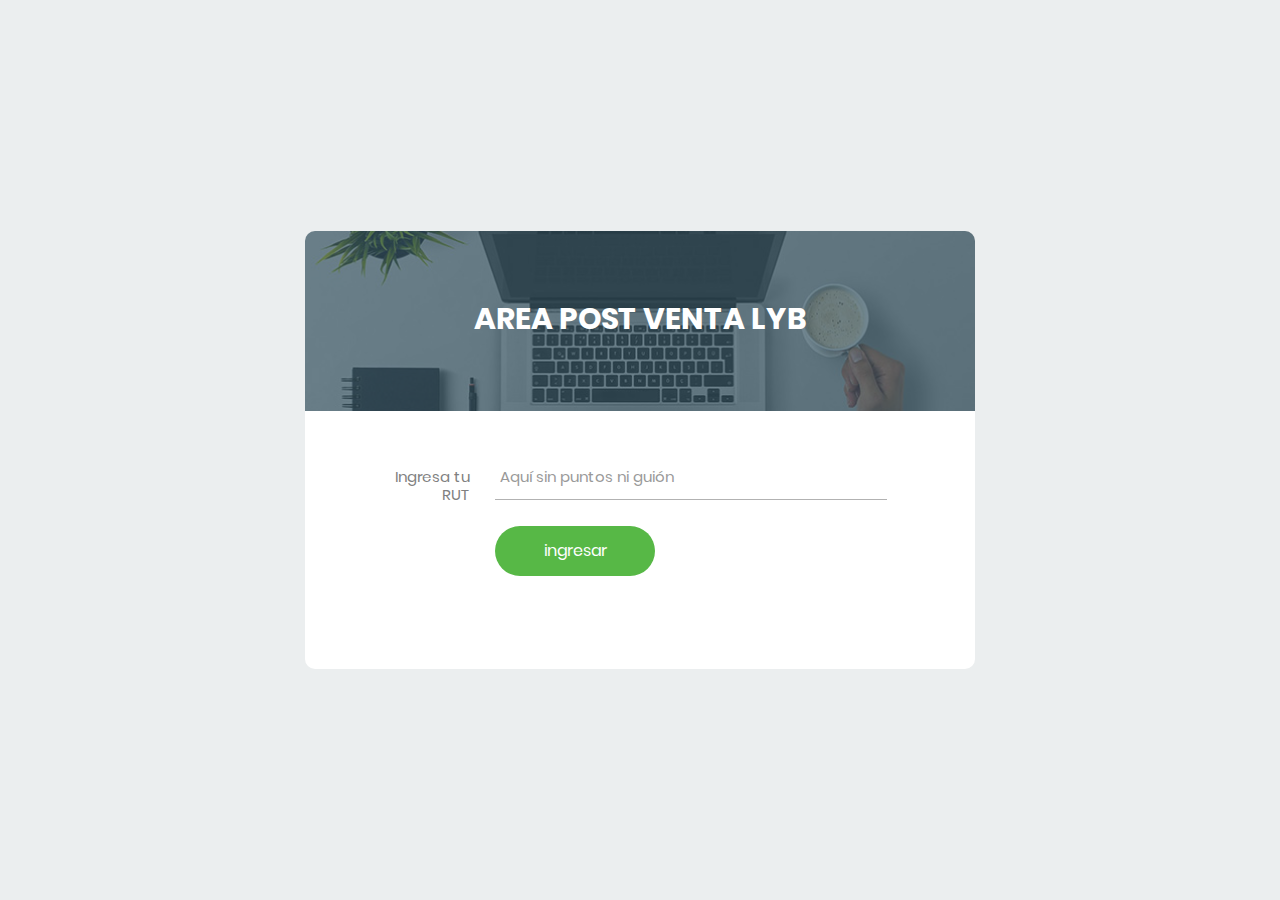
==== commit 527aaf9e: "actualizacion" ====
--- a/index.html
+++ b/index.html
@@ -1,7 +1,7 @@
 <!DOCTYPE html>
 <html lang="en">
 <head>
-	<title>Area Clientes LYB</title>
+	<title>Post Venta LYB</title>
 	<meta charset="UTF-8">
 	<meta name="viewport" content="width=device-width, initial-scale=1">
 <!--===============================================================================================-->	
@@ -34,7 +34,7 @@
 			<div class="wrap-login100">
 				<div class="login100-form-title" style="background-image: url(images/bg-01.jpg);">
 					<span class="login100-form-title-1">
-						Area Clientes LYB
+						Area Post Venta LYB
 					</span>
 				</div>
 
